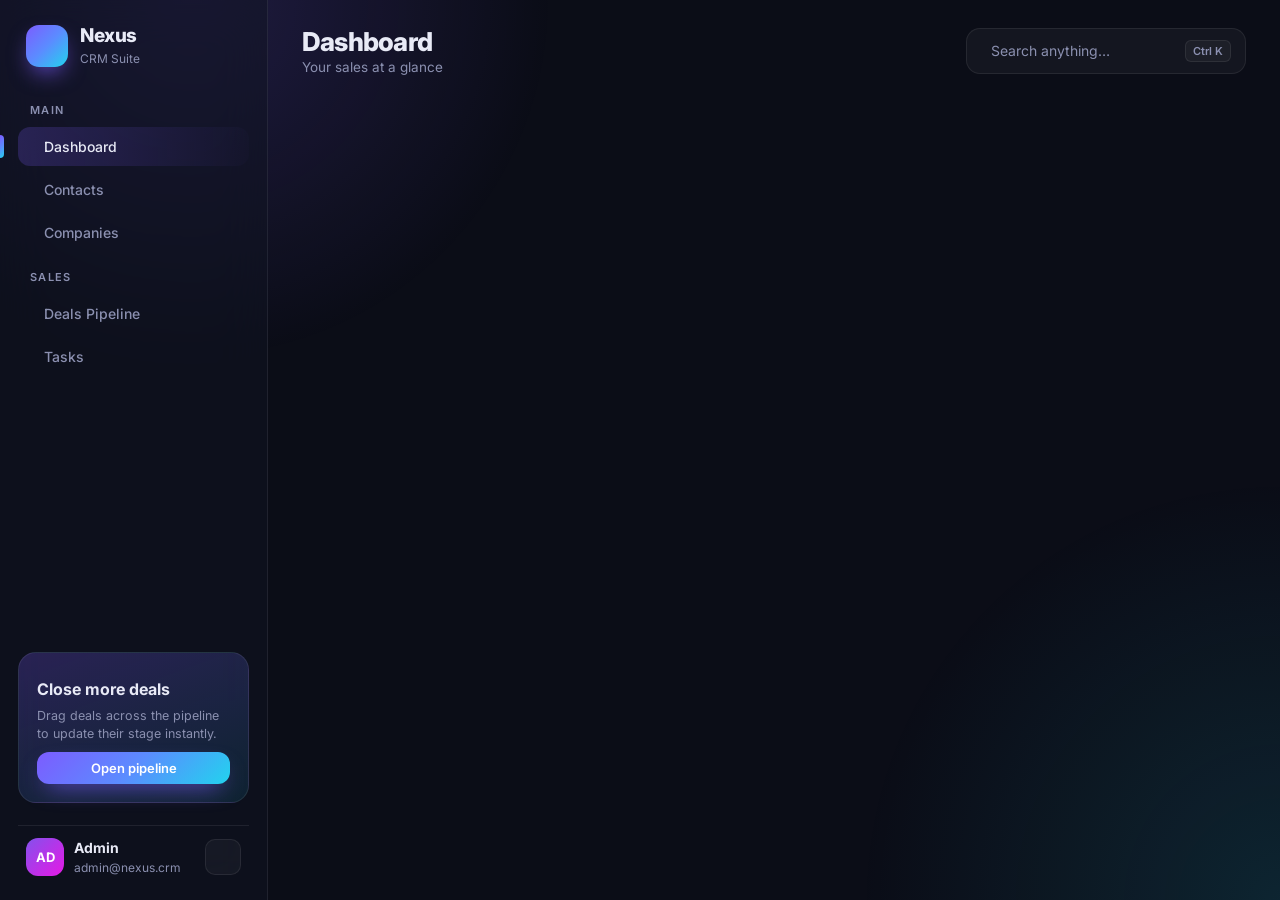
==== static/index.html @ bf9937ed "Add Nexus CRM: FastAPI backend with modern sidebar UI - SQLModel models for companies, contacts, dea" ====
<!DOCTYPE html>
<html lang="en" data-theme="dark">
<head>
  <meta charset="UTF-8" />
  <meta name="viewport" content="width=device-width, initial-scale=1.0" />
  <title>Nexus CRM</title>
  <link rel="icon" href="data:image/svg+xml,<svg xmlns=%22http://www.w3.org/2000/svg%22 viewBox=%220 0 100 100%22><text y=%22.9em%22 font-size=%2290%22>⬡</text></svg>" />
  <link rel="preconnect" href="https://fonts.googleapis.com" />
  <link href="https://fonts.googleapis.com/css2?family=Inter:wght@400;500;600;700;800&display=swap" rel="stylesheet" />
  <link rel="stylesheet" href="/static/style.css" />
  <script src="/static/vendor/chart.umd.js"></script>
  <script src="/static/vendor/lucide.min.js"></script>
</head>
<body>
  <div class="bg-glow"></div>

  <!-- ============ SIDEBAR ============ -->
  <aside class="sidebar" id="sidebar">
    <div class="brand">
      <div class="logo"><i data-lucide="hexagon"></i></div>
      <div><b>Nexus</b><span>CRM Suite</span></div>
    </div>

    <nav id="nav">
      <p class="nav-label">Main</p>
      <a data-view="dashboard"><i data-lucide="layout-dashboard"></i><span>Dashboard</span></a>
      <a data-view="contacts"><i data-lucide="users"></i><span>Contacts</span><em id="cnt-contacts"></em></a>
      <a data-view="companies"><i data-lucide="building-2"></i><span>Companies</span><em id="cnt-companies"></em></a>
      <p class="nav-label">Sales</p>
      <a data-view="deals"><i data-lucide="kanban"></i><span>Deals Pipeline</span><em id="cnt-deals"></em></a>
      <a data-view="tasks"><i data-lucide="check-circle-2"></i><span>Tasks</span><em id="cnt-tasks"></em></a>
    </nav>

    <div class="side-card">
      <i data-lucide="sparkles"></i>
      <b>Close more deals</b>
      <p>Drag deals across the pipeline to update their stage instantly.</p>
      <button class="btn btn-primary sm" onclick="go('deals')">Open pipeline</button>
    </div>

    <div class="user">
      <div class="avatar" style="--h:260">AD</div>
      <div><b>Admin</b><span>admin@nexus.crm</span></div>
      <button class="icon-btn" id="themeBtn" title="Toggle theme"><i data-lucide="moon"></i></button>
    </div>
  </aside>

  <!-- ============ MAIN ============ -->
  <main class="main">
    <header class="topbar">
      <button class="icon-btn menu-btn" onclick="document.body.classList.toggle('nav-open')"><i data-lucide="menu"></i></button>
      <div>
        <h1 id="title">Dashboard</h1>
        <p id="subtitle" class="muted"></p>
      </div>
      <div class="search" onclick="openSearch()">
        <i data-lucide="search"></i><span>Search anything…</span><kbd>Ctrl K</kbd>
      </div>
      <button class="btn btn-primary" id="addBtn"><i data-lucide="plus"></i><span>Add New</span></button>
    </header>

    <section id="view" class="view"></section>
  </main>

  <div class="scrim" onclick="document.body.classList.remove('nav-open')"></div>

  <!-- ============ MODAL ============ -->
  <div class="modal" id="modal">
    <form class="modal-box" id="form">
      <div class="modal-head">
        <h3 id="modalTitle"></h3>
        <button type="button" class="icon-btn" onclick="closeModal()"><i data-lucide="x"></i></button>
      </div>
      <div class="form-grid" id="formFields"></div>
      <div class="modal-foot">
        <button type="button" class="btn btn-ghost" onclick="closeModal()">Cancel</button>
        <button type="submit" class="btn btn-primary"><i data-lucide="check"></i>Save</button>
      </div>
    </form>
  </div>

  <!-- ============ SEARCH PALETTE ============ -->
  <div class="modal" id="palette">
    <div class="modal-box palette">
      <div class="palette-input"><i data-lucide="search"></i><input id="paletteInput" placeholder="Search contacts, companies, deals, tasks…" autocomplete="off" /></div>
      <div id="paletteResults"></div>
    </div>
  </div>

  <div id="toasts"></div>
  <script src="/static/app.js"></script>
</body>
</html>
---- static/style.css ----
/* ================= Nexus CRM — design tokens ================= */
:root {
  --bg: #0b0d17;
  --bg-2: #11142280;
  --card: rgba(255, 255, 255, 0.04);
  --card-solid: #151829;
  --border: rgba(255, 255, 255, 0.08);
  --text: #e8eaf6;
  --muted: #8b90b0;
  --primary: #7c5cff;
  --primary-2: #22d3ee;
  --grad: linear-gradient(135deg, #7c5cff 0%, #5b8cff 50%, #22d3ee 100%);
  --green: #22c55e;
  --amber: #f59e0b;
  --red: #f43f5e;
  --blue: #3b82f6;
  --shadow: 0 20px 50px -20px rgba(0, 0, 0, 0.6);
  --radius: 18px;
  --side: 268px;
}
[data-theme="light"] {
  --bg: #f4f6fc;
  --bg-2: #ffffffb3;
  --card: rgba(255, 255, 255, 0.85);
  --card-solid: #ffffff;
  --border: rgba(20, 24, 60, 0.08);
  --text: #171a33;
  --muted: #6b7091;
  --shadow: 0 20px 45px -25px rgba(40, 50, 120, 0.35);
}

* { box-sizing: border-box; margin: 0; padding: 0; }
body {
  font-family: "Inter", system-ui, sans-serif;
  background: var(--bg);
  color: var(--text);
  min-height: 100vh;
  transition: background 0.3s, color 0.3s;
  -webkit-font-smoothing: antialiased;
}
.bg-glow {
  position: fixed; inset: 0; z-index: -1; pointer-events: none;
  background:
    radial-gradient(600px circle at 15% 0%, rgba(124, 92, 255, 0.18), transparent 60%),
    radial-gradient(700px circle at 100% 100%, rgba(34, 211, 238, 0.12), transparent 60%);
}
svg.lucide { width: 18px; height: 18px; stroke-width: 2; flex-shrink: 0; }
.muted { color: var(--muted); }
a { color: inherit; text-decoration: none; cursor: pointer; }

/* ================= Sidebar ================= */
.sidebar {
  position: fixed; inset: 0 auto 0 0; width: var(--side);
  display: flex; flex-direction: column; gap: 22px;
  padding: 24px 18px;
  background: var(--bg-2);
  backdrop-filter: blur(24px);
  border-right: 1px solid var(--border);
  z-index: 40; transition: transform 0.3s ease;
}
.brand { display: flex; align-items: center; gap: 12px; padding: 0 8px; }
.brand b { display: block; font-size: 19px; font-weight: 800; letter-spacing: -0.02em; }
.brand span { font-size: 12px; color: var(--muted); }
.logo {
  width: 42px; height: 42px; border-radius: 13px; display: grid; place-items: center;
  background: var(--grad); color: #fff; box-shadow: 0 10px 25px -8px #7c5cff;
}
.logo svg { width: 22px; height: 22px; }

nav { display: flex; flex-direction: column; gap: 4px; }
.nav-label { font-size: 11px; text-transform: uppercase; letter-spacing: 0.12em; color: var(--muted); padding: 14px 12px 6px; font-weight: 600; }
nav a {
  display: flex; align-items: center; gap: 12px;
  padding: 11px 14px; border-radius: 12px;
  color: var(--muted); font-weight: 500; font-size: 14px;
  position: relative; transition: all 0.2s;
}
nav a:hover { background: var(--card); color: var(--text); }
nav a.active {
  color: var(--text);
  background: linear-gradient(90deg, rgba(124, 92, 255, 0.22), rgba(124, 92, 255, 0.02));
}
nav a.active::before {
  content: ""; position: absolute; left: -18px; top: 8px; bottom: 8px; width: 4px;
  border-radius: 0 4px 4px 0; background: var(--grad);
}
nav a.active svg { color: var(--primary); }
nav em {
  margin-left: auto; font-style: normal; font-size: 11px; font-weight: 600;
  padding: 2px 8px; border-radius: 20px; background: var(--card); border: 1px solid var(--border);
}
nav em:empty { display: none; }

.side-card {
  margin-top: auto; padding: 18px; border-radius: var(--radius);
  background: linear-gradient(160deg, rgba(124, 92, 255, 0.25), rgba(34, 211, 238, 0.1));
  border: 1px solid var(--border);
  display: flex; flex-direction: column; gap: 8px;
}
.side-card svg { color: var(--primary-2); }
.side-card p { font-size: 12.5px; color: var(--muted); line-height: 1.5; }

.user { display: flex; align-items: center; gap: 10px; padding: 12px 8px 0; border-top: 1px solid var(--border); }
.user b { display: block; font-size: 14px; }
.user span { font-size: 12px; color: var(--muted); }
.user .icon-btn { margin-left: auto; }

/* ================= Main / topbar ================= */
.main { margin-left: var(--side); padding: 26px 34px 40px; min-height: 100vh; }
.topbar { display: flex; align-items: center; gap: 18px; margin-bottom: 28px; }
.topbar h1 { font-size: 26px; font-weight: 800; letter-spacing: -0.03em; }
.topbar p { font-size: 13.5px; margin-top: 2px; }
.search {
  margin-left: auto; display: flex; align-items: center; gap: 10px;
  padding: 11px 14px; min-width: 280px; border-radius: 14px; cursor: pointer;
  background: var(--card); border: 1px solid var(--border); color: var(--muted); font-size: 14px;
  transition: border-color 0.2s;
}
.search:hover { border-color: var(--primary); }
kbd { margin-left: auto; font: 600 11px Inter, system-ui, sans-serif; padding: 3px 7px; border-radius: 6px; border: 1px solid var(--border); background: var(--card); }
.topbar .menu-btn { display: none; }

/* ================= Buttons & inputs ================= */
.btn {
  display: inline-flex; align-items: center; justify-content: center; gap: 8px;
  padding: 11px 18px; border-radius: 12px; border: 0; cursor: pointer;
  font: 600 14px Inter, system-ui, sans-serif; color: var(--text); transition: all 0.2s; white-space: nowrap;
}
.btn.sm { padding: 8px 14px; font-size: 13px; }
.btn-primary { background: var(--grad); color: #fff; box-shadow: 0 10px 25px -10px #7c5cff; }
.btn-primary:hover { transform: translateY(-1px); box-shadow: 0 14px 30px -10px #7c5cff; }
.btn-ghost { background: var(--card); border: 1px solid var(--border); }
.btn-ghost:hover { border-color: var(--primary); }
.icon-btn {
  width: 36px; height: 36px; border-radius: 10px; display: grid; place-items: center;
  background: var(--card); border: 1px solid var(--border); color: var(--muted); cursor: pointer; transition: all 0.2s;
}
.icon-btn:hover { color: var(--text); border-color: var(--primary); }
.icon-btn.danger:hover { color: var(--red); border-color: var(--red); }

input, select, textarea {
  width: 100%; padding: 11px 14px; border-radius: 12px;
  background: var(--card); border: 1px solid var(--border); color: var(--text);
  font: 14px Inter, system-ui, sans-serif; outline: none; transition: border-color 0.2s, box-shadow 0.2s;
}
input:focus, select:focus { border-color: var(--primary); box-shadow: 0 0 0 4px rgba(124, 92, 255, 0.15); }
select option { background: var(--card-solid); }
label { font-size: 12.5px; font-weight: 600; color: var(--muted); display: flex; flex-direction: column; gap: 7px; }

/* ================= Cards & layout ================= */
.view { animation: fade 0.35s ease; }
@keyframes fade { from { opacity: 0; transform: translateY(8px); } }
.card {
  background: var(--card); border: 1px solid var(--border); border-radius: var(--radius);
  padding: 22px; box-shadow: var(--shadow); backdrop-filter: blur(12px);
}
.card-head { display: flex; align-items: center; justify-content: space-between; margin-bottom: 18px; }
.card-head h3 { font-size: 16px; font-weight: 700; }
.grid { display: grid; gap: 20px; }
.grid > * { min-width: 0; }
.kpis { grid-template-columns: repeat(4, 1fr); margin-bottom: 20px; }
.two { grid-template-columns: 2fr 1fr; margin-bottom: 20px; }
.half { grid-template-columns: 1fr 1fr; }

.kpi { position: relative; overflow: hidden; transition: transform 0.25s; }
.kpi:hover { transform: translateY(-3px); }
.kpi .ico {
  width: 44px; height: 44px; border-radius: 13px; display: grid; place-items: center; color: #fff;
  background: var(--c); box-shadow: 0 10px 20px -8px var(--c);
}
.kpi small { display: block; color: var(--muted); font-size: 13px; margin: 16px 0 4px; font-weight: 500; }
.kpi strong { font-size: 27px; font-weight: 800; letter-spacing: -0.03em; }
.kpi::after {
  content: ""; position: absolute; width: 140px; height: 140px; right: -50px; top: -50px;
  border-radius: 50%; background: var(--c); opacity: 0.12; filter: blur(10px);
}
.chart-box { position: relative; height: 280px; }

/* ================= Toolbar ================= */
.toolbar { display: flex; gap: 12px; align-items: center; margin-bottom: 18px; flex-wrap: wrap; }
.toolbar .filter { position: relative; flex: 1; max-width: 360px; }
.toolbar .filter svg { position: absolute; left: 13px; top: 50%; transform: translateY(-50%); color: var(--muted); }
.toolbar .filter input { padding-left: 40px; }
.chips { display: flex; gap: 6px; padding: 4px; border-radius: 12px; background: var(--card); border: 1px solid var(--border); }
.chips button { border: 0; background: none; color: var(--muted); font: 600 13px Inter, system-ui, sans-serif; padding: 7px 14px; border-radius: 9px; cursor: pointer; }
.chips button.on { background: var(--grad); color: #fff; }

/* ================= Table ================= */
.table-wrap { padding: 0; overflow: auto; }
table { width: 100%; border-collapse: collapse; font-size: 14px; }
th { text-align: left; font-size: 11.5px; text-transform: uppercase; letter-spacing: 0.08em; color: var(--muted); font-weight: 600; padding: 16px 20px; border-bottom: 1px solid var(--border); }
td { padding: 14px 20px; border-bottom: 1px solid var(--border); }
tr:last-child td { border-bottom: 0; }
tbody tr { transition: background 0.15s; }
tbody tr:hover { background: rgba(124, 92, 255, 0.06); }
.row-actions { display: flex; gap: 6px; justify-content: flex-end; opacity: 0.5; transition: opacity 0.2s; }
tr:hover .row-actions { opacity: 1; }
.person { display: flex; align-items: center; gap: 12px; }
.person b { display: block; font-weight: 600; }
.person span { font-size: 12.5px; color: var(--muted); }
.avatar {
  width: 38px; height: 38px; border-radius: 12px; display: grid; place-items: center; flex-shrink: 0;
  font-weight: 700; font-size: 13px; color: #fff;
  background: linear-gradient(135deg, hsl(var(--h), 80%, 62%), hsl(calc(var(--h) + 40), 80%, 50%));
}

/* ================= Badges ================= */
.badge { display: inline-flex; align-items: center; gap: 6px; padding: 4px 11px; border-radius: 20px; font-size: 12px; font-weight: 600; background: color-mix(in srgb, var(--c) 16%, transparent); color: var(--c); }
.badge::before { content: ""; width: 6px; height: 6px; border-radius: 50%; background: currentColor; }

/* ================= Companies ================= */
.cards { grid-template-columns: repeat(auto-fill, minmax(270px, 1fr)); }
.company { display: flex; flex-direction: column; gap: 14px; transition: transform 0.25s, border-color 0.25s; }
.company:hover { transform: translateY(-4px); border-color: rgba(124, 92, 255, 0.5); }
.company .top { display: flex; gap: 12px; align-items: center; }
.company .avatar { width: 48px; height: 48px; font-size: 16px; border-radius: 14px; }
.company h4 { font-size: 16px; }
.meta { display: flex; flex-direction: column; gap: 8px; font-size: 13px; color: var(--muted); }
.meta div { display: flex; gap: 8px; align-items: center; }
.meta svg { width: 15px; height: 15px; }
.company .stats { display: flex; gap: 10px; padding-top: 14px; border-top: 1px solid var(--border); }
.company .stats div { flex: 1; }
.company .stats b { display: block; font-size: 17px; }
.company .stats span { font-size: 12px; color: var(--muted); }

/* ================= Kanban ================= */
.kanban { display: grid; grid-template-columns: repeat(6, minmax(210px, 1fr)); gap: 16px; overflow-x: auto; padding-bottom: 10px; }
.col { background: var(--card); border: 1px solid var(--border); border-radius: var(--radius); padding: 14px; min-height: 60vh; transition: all 0.2s; }
.col.over { border-color: var(--c); background: color-mix(in srgb, var(--c) 8%, transparent); }
.col-head { display: flex; align-items: center; gap: 8px; margin-bottom: 4px; font-weight: 700; font-size: 14px; }
.col-head i { width: 10px; height: 10px; border-radius: 50%; background: var(--c); box-shadow: 0 0 12px var(--c); }
.col-head em { margin-left: auto; font-style: normal; font-size: 12px; color: var(--muted); }
.col-total { font-size: 13px; color: var(--muted); margin-bottom: 14px; padding-bottom: 12px; border-bottom: 2px solid var(--c); }
.deal {
  background: var(--card-solid); border: 1px solid var(--border); border-radius: 14px; padding: 14px;
  margin-bottom: 10px; cursor: grab; transition: transform 0.2s, box-shadow 0.2s;
}
.deal:hover { transform: translateY(-2px); box-shadow: var(--shadow); }
.deal.dragging { opacity: 0.4; }
.deal b { display: block; font-size: 14px; margin-bottom: 6px; }
.deal .val { font-size: 17px; font-weight: 800; background: var(--grad); -webkit-background-clip: text; background-clip: text; color: transparent; }
.deal .foot { display: flex; align-items: center; justify-content: space-between; margin-top: 10px; font-size: 12px; color: var(--muted); }
.deal .foot .avatar { width: 26px; height: 26px; font-size: 10px; border-radius: 8px; }

/* ================= Tasks ================= */
.task { display: flex; align-items: center; gap: 14px; padding: 14px 20px; border-bottom: 1px solid var(--border); transition: background 0.15s; }
.task:last-child { border-bottom: 0; }
.task:hover { background: rgba(124, 92, 255, 0.05); }
.task .body { flex: 1; }
.task .body b { font-weight: 600; font-size: 14.5px; }
.task .body span { display: block; font-size: 12.5px; color: var(--muted); margin-top: 3px; }
.task.done .body b { text-decoration: line-through; color: var(--muted); }
.check {
  width: 22px; height: 22px; border-radius: 7px; border: 2px solid var(--muted); display: grid; place-items: center;
  cursor: pointer; transition: all 0.2s; color: transparent; flex-shrink: 0;
}
.check svg { width: 14px; height: 14px; stroke-width: 3; }
.task.done .check { background: var(--grad); border-color: transparent; color: #fff; }
.overdue { color: var(--red) !important; }

.list-item { display: flex; align-items: center; gap: 12px; padding: 11px 0; border-bottom: 1px solid var(--border); font-size: 14px; }
.list-item:last-child { border-bottom: 0; }
.list-item .grow { flex: 1; }
.list-item span { display: block; font-size: 12px; color: var(--muted); }
.empty { text-align: center; padding: 50px 20px; color: var(--muted); }
.empty svg { width: 40px; height: 40px; margin-bottom: 10px; opacity: 0.5; }

/* ================= Modal / palette ================= */
.modal {
  position: fixed; inset: 0; z-index: 60; display: none; place-items: center; padding: 20px;
  background: rgba(5, 6, 15, 0.6); backdrop-filter: blur(6px);
}
.modal.open { display: grid; animation: fade 0.2s; }
.modal-box { width: 100%; max-width: 560px; background: var(--card-solid); border: 1px solid var(--border); border-radius: 22px; padding: 26px; box-shadow: 0 30px 80px -20px rgba(0, 0, 0, 0.7); }
.modal-head { display: flex; justify-content: space-between; align-items: center; margin-bottom: 22px; }
.modal-head h3 { font-size: 19px; font-weight: 800; }
.form-grid { display: grid; grid-template-columns: 1fr 1fr; gap: 16px; }
.form-grid .full { grid-column: 1 / -1; }
.modal-foot { display: flex; justify-content: flex-end; gap: 10px; margin-top: 24px; }
.palette { max-width: 620px; padding: 10px; align-self: start; margin-top: 12vh; }
.palette-input { display: flex; align-items: center; gap: 10px; padding: 6px 12px; color: var(--muted); }
.palette-input input { border: 0; background: none; font-size: 16px; box-shadow: none !important; }
#paletteResults { max-height: 50vh; overflow: auto; }
.p-group { font-size: 11px; text-transform: uppercase; letter-spacing: 0.1em; color: var(--muted); padding: 12px 14px 6px; font-weight: 600; }
.p-item { display: flex; align-items: center; gap: 12px; padding: 10px 14px; border-radius: 12px; cursor: pointer; font-size: 14px; }
.p-item:hover { background: rgba(124, 92, 255, 0.12); }
.p-item svg { color: var(--primary); }

/* ================= Toasts ================= */
#toasts { position: fixed; bottom: 24px; right: 24px; display: flex; flex-direction: column; gap: 10px; z-index: 80; }
.toast {
  display: flex; align-items: center; gap: 10px; padding: 13px 18px; border-radius: 14px;
  background: var(--card-solid); border: 1px solid var(--border); box-shadow: var(--shadow);
  font-size: 14px; font-weight: 500; animation: slide 0.3s ease;
}
.toast svg { color: var(--green); }
.toast.err svg { color: var(--red); }
@keyframes slide { from { opacity: 0; transform: translateX(40px); } }

/* ================= Responsive ================= */
.scrim { display: none; }
@media (max-width: 1200px) { .kpis { grid-template-columns: repeat(2, 1fr); } .two, .half { grid-template-columns: 1fr; } }
@media (max-width: 860px) {
  .sidebar { transform: translateX(-100%); }
  .nav-open .sidebar { transform: none; }
  .nav-open .scrim { display: block; position: fixed; inset: 0; background: rgba(0, 0, 0, 0.5); z-index: 30; }
  .main { margin-left: 0; padding: 18px 16px 30px; }
  .topbar .menu-btn { display: grid; }
  .search { display: none; }
  .topbar .btn span { display: none; }
  .topbar h1 { font-size: 21px; }
  .kpis { grid-template-columns: 1fr 1fr; gap: 12px; }
  .kpi strong { font-size: 21px; }
  .form-grid { grid-template-columns: 1fr; }
  #subtitle { display: none; }
}
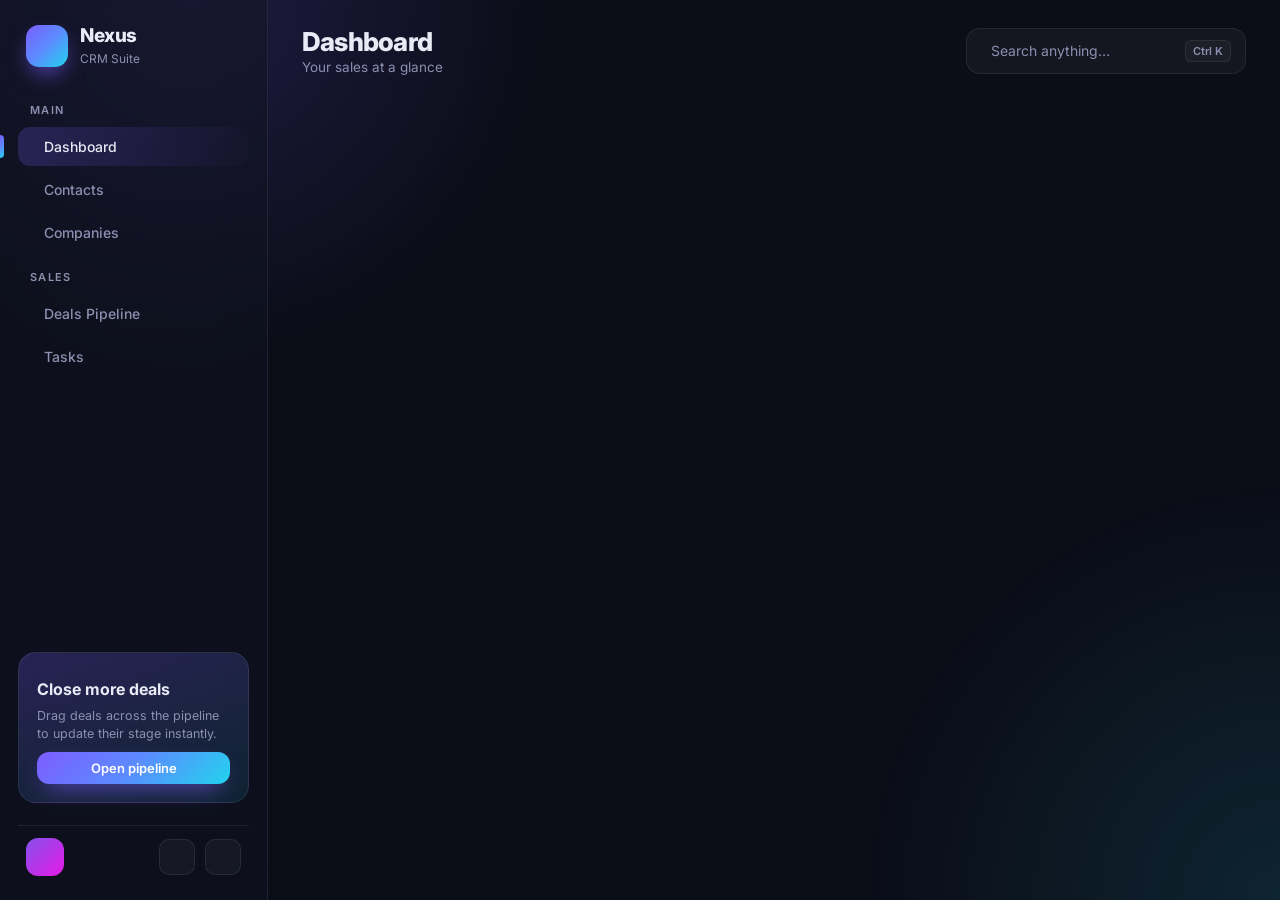
==== commit 1b50f4bf: "Add login and sign up with protected CRM pages - User model with salted PBKDF2 password hashes (stan" ====
--- a/static/index.html
+++ b/static/index.html
@@ -39,9 +39,10 @@
     </div>
 
     <div class="user">
-      <div class="avatar" style="--h:260">AD</div>
-      <div><b>Admin</b><span>admin@nexus.crm</span></div>
+      <div class="avatar" id="meAvatar" style="--h:260"></div>
+      <div class="me"><b id="meName"></b><span id="meEmail"></span></div>
       <button class="icon-btn" id="themeBtn" title="Toggle theme"><i data-lucide="moon"></i></button>
+      <button class="icon-btn danger" id="logoutBtn" title="Log out"><i data-lucide="log-out"></i></button>
     </div>
   </aside>
 
--- a/static/style.css
+++ b/static/style.css
@@ -30,6 +30,7 @@
 }
 
 * { box-sizing: border-box; margin: 0; padding: 0; }
+[hidden] { display: none !important; }
 body {
   font-family: "Inter", system-ui, sans-serif;
   background: var(--bg);
@@ -103,7 +104,10 @@
 .user { display: flex; align-items: center; gap: 10px; padding: 12px 8px 0; border-top: 1px solid var(--border); }
 .user b { display: block; font-size: 14px; }
 .user span { font-size: 12px; color: var(--muted); }
-.user .icon-btn { margin-left: auto; }
+.user .me { min-width: 0; }
+.user .me b, .user .me span { white-space: nowrap; overflow: hidden; text-overflow: ellipsis; }
+.user #themeBtn { margin-left: auto; }
+.user .icon-btn { flex-shrink: 0; }
 
 /* ================= Main / topbar ================= */
 .main { margin-left: var(--side); padding: 26px 34px 40px; min-height: 100vh; }
@@ -314,3 +318,59 @@
   .form-grid { grid-template-columns: 1fr; }
   #subtitle { display: none; }
 }
+
+/* ================= Login / Sign up ================= */
+.auth { display: grid; grid-template-columns: 1.1fr 1fr; min-height: 100vh; }
+.auth-hero {
+  position: relative; overflow: hidden; display: flex; flex-direction: column; justify-content: space-between;
+  padding: 44px 56px; color: #fff;
+  background: linear-gradient(150deg, #2a1a6e 0%, #4b2fd6 45%, #0e7490 100%);
+}
+.auth-hero::before, .auth-hero::after {
+  content: ""; position: absolute; border-radius: 50%; filter: blur(60px); opacity: 0.55; pointer-events: none;
+}
+.auth-hero::before { width: 380px; height: 380px; background: #a78bfa; top: -120px; right: -100px; }
+.auth-hero::after { width: 320px; height: 320px; background: #22d3ee; bottom: -120px; left: -80px; }
+.auth-hero > * { position: relative; z-index: 1; }
+.auth-hero .brand span { color: rgba(255, 255, 255, 0.7); }
+.auth-hero .logo { background: rgba(255, 255, 255, 0.18); box-shadow: none; backdrop-filter: blur(10px); }
+.hero-copy h2 { font-size: 42px; line-height: 1.15; font-weight: 800; letter-spacing: -0.035em; }
+.grad-text { background: linear-gradient(90deg, #fff, #a5f3fc); -webkit-background-clip: text; background-clip: text; color: transparent; }
+.hero-copy p { margin: 16px 0 26px; font-size: 16px; color: rgba(255, 255, 255, 0.78); max-width: 440px; line-height: 1.6; }
+.hero-copy ul { list-style: none; display: flex; flex-direction: column; gap: 14px; }
+.hero-copy li { display: flex; align-items: center; gap: 12px; font-weight: 500; }
+.hero-copy li svg { width: 34px; height: 34px; padding: 8px; border-radius: 10px; background: rgba(255, 255, 255, 0.15); }
+.hero-card { display: flex; gap: 14px; }
+.kpi-mini {
+  flex: 1; max-width: 210px; padding: 16px 18px; border-radius: 16px;
+  background: rgba(255, 255, 255, 0.12); border: 1px solid rgba(255, 255, 255, 0.2); backdrop-filter: blur(14px);
+}
+.kpi-mini small { display: block; font-size: 12.5px; color: rgba(255, 255, 255, 0.75); }
+.kpi-mini b { display: block; font-size: 24px; font-weight: 800; margin: 4px 0; }
+.kpi-mini span { display: inline-flex; align-items: center; gap: 4px; font-size: 12px; font-weight: 600; color: #86efac; }
+.kpi-mini span svg { width: 14px; height: 14px; }
+
+.auth-form { display: grid; place-items: center; padding: 40px 24px; }
+.auth-box { width: 100%; max-width: 400px; display: flex; flex-direction: column; gap: 16px; animation: fade 0.4s ease; }
+.auth-box h1 { font-size: 30px; font-weight: 800; letter-spacing: -0.03em; }
+.auth-box > p.muted { margin-top: -8px; font-size: 14.5px; }
+.auth-tabs { margin: 6px 0 4px; }
+.auth-tabs button { flex: 1; }
+.field { position: relative; }
+.field > svg { position: absolute; left: 14px; top: 50%; transform: translateY(-50%); color: var(--muted); pointer-events: none; }
+.field input { padding: 13px 44px 13px 42px; }
+.eye { position: absolute; right: 8px; top: 50%; transform: translateY(-50%); border: 0; background: none; color: var(--muted); cursor: pointer; padding: 6px; display: grid; }
+.eye:hover { color: var(--text); }
+.auth-error { color: var(--red); font-size: 13.5px; font-weight: 500; min-height: 18px; margin: -4px 0; }
+.auth-submit { padding: 14px; font-size: 15px; }
+.auth-submit:disabled { opacity: 0.6; cursor: wait; }
+.switch { text-align: center; font-size: 14px; }
+.switch a { color: var(--primary); font-weight: 600; margin-left: 4px; }
+.switch a:hover { text-decoration: underline; }
+
+@media (max-width: 900px) {
+  .auth { grid-template-columns: 1fr; }
+  .auth-hero { padding: 28px 22px; gap: 18px; }
+  .hero-copy h2 { font-size: 28px; }
+  .hero-copy p, .hero-copy ul, .hero-card { display: none; }
+}
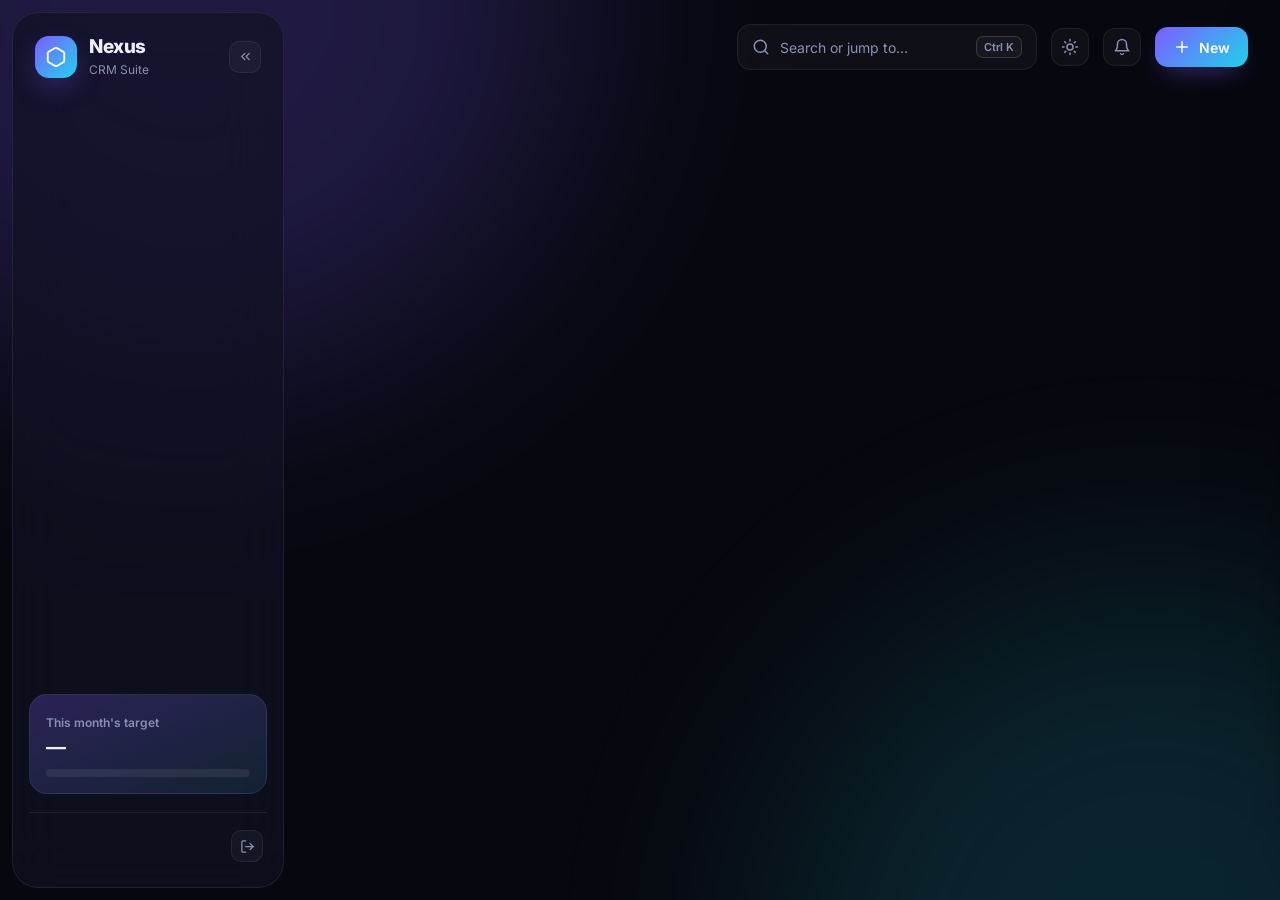
==== commit d8cf109d: "Rebuild Nexus CRM with a class-free backend and a richer UI Backend - Replace SQLModel classes with " ====
--- a/static/index.html
+++ b/static/index.html
@@ -8,87 +8,94 @@
   <link rel="preconnect" href="https://fonts.googleapis.com" />
   <link href="https://fonts.googleapis.com/css2?family=Inter:wght@400;500;600;700;800&display=swap" rel="stylesheet" />
   <link rel="stylesheet" href="/static/style.css" />
-  <script src="/static/vendor/chart.umd.js"></script>
-  <script src="/static/vendor/lucide.min.js"></script>
 </head>
 <body>
   <div class="bg-glow"></div>
+  <canvas id="confetti"></canvas>
 
-  <!-- ============ SIDEBAR ============ -->
-  <aside class="sidebar" id="sidebar">
+  <!-- ================= SIDEBAR ================= -->
+  <aside class="sidebar">
     <div class="brand">
       <div class="logo"><i data-lucide="hexagon"></i></div>
       <div><b>Nexus</b><span>CRM Suite</span></div>
+      <button class="icon-btn sm collapse-btn" id="collapseBtn" title="Collapse sidebar"><i data-lucide="chevrons-left"></i></button>
     </div>
 
-    <nav id="nav">
-      <p class="nav-label">Main</p>
-      <a data-view="dashboard"><i data-lucide="layout-dashboard"></i><span>Dashboard</span></a>
-      <a data-view="contacts"><i data-lucide="users"></i><span>Contacts</span><em id="cnt-contacts"></em></a>
-      <a data-view="companies"><i data-lucide="building-2"></i><span>Companies</span><em id="cnt-companies"></em></a>
-      <p class="nav-label">Sales</p>
-      <a data-view="deals"><i data-lucide="kanban"></i><span>Deals Pipeline</span><em id="cnt-deals"></em></a>
-      <a data-view="tasks"><i data-lucide="check-circle-2"></i><span>Tasks</span><em id="cnt-tasks"></em></a>
-    </nav>
+    <nav id="nav"></nav>
 
-    <div class="side-card">
-      <i data-lucide="sparkles"></i>
-      <b>Close more deals</b>
-      <p>Drag deals across the pipeline to update their stage instantly.</p>
-      <button class="btn btn-primary sm" onclick="go('deals')">Open pipeline</button>
+    <div class="target-card">
+      <small>This month's target</small>
+      <b id="sideTarget">—</b>
+      <div class="progress"><i id="sideTargetBar" style="width:0"></i></div>
     </div>
 
     <div class="user">
-      <div class="avatar" id="meAvatar" style="--h:260"></div>
+      <div class="avatar" id="meAvatar"></div>
       <div class="me"><b id="meName"></b><span id="meEmail"></span></div>
-      <button class="icon-btn" id="themeBtn" title="Toggle theme"><i data-lucide="moon"></i></button>
-      <button class="icon-btn danger" id="logoutBtn" title="Log out"><i data-lucide="log-out"></i></button>
+      <button class="icon-btn sm danger" id="logoutBtn" title="Log out"><i data-lucide="log-out"></i></button>
     </div>
   </aside>
+  <div class="scrim" onclick="document.body.classList.remove('nav-open')"></div>
 
-  <!-- ============ MAIN ============ -->
+  <!-- ================= MAIN ================= -->
   <main class="main">
     <header class="topbar">
       <button class="icon-btn menu-btn" onclick="document.body.classList.toggle('nav-open')"><i data-lucide="menu"></i></button>
       <div>
-        <h1 id="title">Dashboard</h1>
-        <p id="subtitle" class="muted"></p>
+        <h1 id="title"></h1>
+        <p id="subtitle"></p>
       </div>
-      <div class="search" onclick="openSearch()">
-        <i data-lucide="search"></i><span>Search anything…</span><kbd>Ctrl K</kbd>
+
+      <div class="search" onclick="openPalette()">
+        <i data-lucide="search"></i><span>Search or jump to…</span><kbd>Ctrl K</kbd>
       </div>
-      <button class="btn btn-primary" id="addBtn"><i data-lucide="plus"></i><span>Add New</span></button>
+
+      <button class="icon-btn" id="themeBtn" title="Toggle theme"><i data-lucide="sun"></i></button>
+
+      <div class="relative">
+        <button class="icon-btn bell" id="bellBtn" title="Notifications"><i data-lucide="bell"></i><span class="dot" id="bellDot"></span></button>
+        <div class="pop" id="bellPop" hidden></div>
+      </div>
+
+      <div class="relative">
+        <button class="btn btn-primary new-btn" id="newBtn"><i data-lucide="plus"></i><span>New</span></button>
+        <div class="pop small" id="newPop" hidden></div>
+      </div>
     </header>
 
     <section id="view" class="view"></section>
   </main>
 
-  <div class="scrim" onclick="document.body.classList.remove('nav-open')"></div>
+  <!-- ================= OVERLAYS ================= -->
+  <div class="drawer-bg" onclick="closeDrawer()"></div>
+  <aside class="drawer" id="drawer"></aside>
 
-  <!-- ============ MODAL ============ -->
-  <div class="modal" id="modal">
-    <form class="modal-box" id="form">
-      <div class="modal-head">
-        <h3 id="modalTitle"></h3>
-        <button type="button" class="icon-btn" onclick="closeModal()"><i data-lucide="x"></i></button>
-      </div>
-      <div class="form-grid" id="formFields"></div>
-      <div class="modal-foot">
-        <button type="button" class="btn btn-ghost" onclick="closeModal()">Cancel</button>
-        <button type="submit" class="btn btn-primary"><i data-lucide="check"></i>Save</button>
-      </div>
-    </form>
-  </div>
+  <div class="modal" id="modal"><div class="modal-box" id="modalBox"></div></div>
 
-  <!-- ============ SEARCH PALETTE ============ -->
   <div class="modal" id="palette">
     <div class="modal-box palette">
-      <div class="palette-input"><i data-lucide="search"></i><input id="paletteInput" placeholder="Search contacts, companies, deals, tasks…" autocomplete="off" /></div>
-      <div id="paletteResults"></div>
+      <div class="palette-input"><i data-lucide="search"></i><input id="paletteInput" placeholder="Type a command or search…" autocomplete="off" /></div>
+      <div id="paletteList"></div>
+      <div class="palette-foot"><span>↑↓ to move</span><span>↵ to open</span><span>esc to close</span></div>
     </div>
   </div>
 
   <div id="toasts"></div>
-  <script src="/static/app.js"></script>
+
+  <!-- libraries (stored locally, work offline) -->
+  <script src="/static/vendor/chart.umd.js"></script>
+  <script src="/static/vendor/lucide.min.js"></script>
+
+  <!-- our code: plain functions, one file per page -->
+  <script src="/static/js/helpers.js"></script>
+  <script src="/static/js/forms.js"></script>
+  <script src="/static/js/dashboard.js"></script>
+  <script src="/static/js/contacts.js"></script>
+  <script src="/static/js/companies.js"></script>
+  <script src="/static/js/deals.js"></script>
+  <script src="/static/js/tasks.js"></script>
+  <script src="/static/js/activity.js"></script>
+  <script src="/static/js/settings.js"></script>
+  <script src="/static/js/app.js"></script>
 </body>
 </html>
--- a/static/style.css
+++ b/static/style.css
@@ -1,334 +1,510 @@
-/* ================= Nexus CRM — design tokens ================= */
+/* =====================================================================
+   Nexus CRM — design system
+   Colours live in variables, so the theme (dark/light) and the accent
+   colour can change with one line.
+   ===================================================================== */
 :root {
-  --bg: #0b0d17;
-  --bg-2: #11142280;
-  --card: rgba(255, 255, 255, 0.04);
-  --card-solid: #151829;
-  --border: rgba(255, 255, 255, 0.08);
-  --text: #e8eaf6;
-  --muted: #8b90b0;
-  --primary: #7c5cff;
-  --primary-2: #22d3ee;
-  --grad: linear-gradient(135deg, #7c5cff 0%, #5b8cff 50%, #22d3ee 100%);
-  --green: #22c55e;
-  --amber: #f59e0b;
-  --red: #f43f5e;
-  --blue: #3b82f6;
-  --shadow: 0 20px 50px -20px rgba(0, 0, 0, 0.6);
-  --radius: 18px;
-  --side: 268px;
+  --p1: #7c5cff;            /* accent colour 1 (changed from Settings) */
+  --p2: #22d3ee;            /* accent colour 2 */
+  --primary: var(--p1);
+  --grad: linear-gradient(135deg, var(--p1), var(--p2));
+  --glow: color-mix(in srgb, var(--p1) 55%, transparent);
+
+  --bg: #07080f;
+  --panel: rgba(17, 19, 34, 0.72);
+  --card: rgba(255, 255, 255, 0.035);
+  --card-hover: rgba(255, 255, 255, 0.06);
+  --solid: #12142a;
+  --border: rgba(255, 255, 255, 0.07);
+  --border-strong: rgba(255, 255, 255, 0.14);
+  --text: #eceefc;
+  --muted: #8a8fb3;
+  --green: #22c55e; --amber: #f59e0b; --red: #f43f5e; --blue: #3b82f6; --violet: #a855f7; --cyan: #06b6d4;
+  --shadow: 0 24px 60px -24px rgba(0, 0, 0, 0.7);
+  --radius: 20px;
+  --side: 272px;
+  --font: "Inter", system-ui, -apple-system, "Segoe UI", sans-serif;
 }
 [data-theme="light"] {
-  --bg: #f4f6fc;
-  --bg-2: #ffffffb3;
-  --card: rgba(255, 255, 255, 0.85);
-  --card-solid: #ffffff;
-  --border: rgba(20, 24, 60, 0.08);
-  --text: #171a33;
-  --muted: #6b7091;
-  --shadow: 0 20px 45px -25px rgba(40, 50, 120, 0.35);
+  --bg: #f3f5fb;
+  --panel: rgba(255, 255, 255, 0.78);
+  --card: rgba(255, 255, 255, 0.9);
+  --card-hover: #ffffff;
+  --solid: #ffffff;
+  --border: rgba(24, 28, 70, 0.08);
+  --border-strong: rgba(24, 28, 70, 0.16);
+  --text: #15182f;
+  --muted: #6a6f92;
+  --shadow: 0 22px 50px -28px rgba(40, 50, 120, 0.35);
 }
 
 * { box-sizing: border-box; margin: 0; padding: 0; }
 [hidden] { display: none !important; }
+html { scrollbar-color: var(--border-strong) transparent; }
 body {
-  font-family: "Inter", system-ui, sans-serif;
-  background: var(--bg);
-  color: var(--text);
-  min-height: 100vh;
-  transition: background 0.3s, color 0.3s;
-  -webkit-font-smoothing: antialiased;
-}
-.bg-glow {
-  position: fixed; inset: 0; z-index: -1; pointer-events: none;
-  background:
-    radial-gradient(600px circle at 15% 0%, rgba(124, 92, 255, 0.18), transparent 60%),
-    radial-gradient(700px circle at 100% 100%, rgba(34, 211, 238, 0.12), transparent 60%);
-}
+  font-family: var(--font); background: var(--bg); color: var(--text);
+  min-height: 100vh; -webkit-font-smoothing: antialiased; transition: background 0.3s, color 0.3s;
+}
+a { color: inherit; text-decoration: none; cursor: pointer; }
+button, input, select, textarea { font-family: var(--font); }
 svg.lucide { width: 18px; height: 18px; stroke-width: 2; flex-shrink: 0; }
 .muted { color: var(--muted); }
-a { color: inherit; text-decoration: none; cursor: pointer; }
-
-/* ================= Sidebar ================= */
+::-webkit-scrollbar { width: 10px; height: 10px; }
+::-webkit-scrollbar-thumb { background: var(--border-strong); border-radius: 10px; border: 3px solid transparent; background-clip: padding-box; }
+
+/* ---------- moving aurora background ---------- */
+.bg-glow { position: fixed; inset: 0; z-index: -1; overflow: hidden; pointer-events: none; }
+.bg-glow::before, .bg-glow::after {
+  content: ""; position: absolute; width: 60vmax; height: 60vmax; border-radius: 50%;
+  filter: blur(120px); opacity: 0.22; animation: float 22s ease-in-out infinite alternate;
+}
+.bg-glow::before { background: var(--p1); top: -30vmax; left: -15vmax; }
+.bg-glow::after { background: var(--p2); bottom: -35vmax; right: -20vmax; animation-delay: -11s; opacity: 0.14; }
+[data-theme="light"] .bg-glow::before { opacity: 0.16; }
+@keyframes float { to { transform: translate(8vmax, 6vmax) scale(1.15); } }
+
+/* ---------- sidebar ---------- */
 .sidebar {
-  position: fixed; inset: 0 auto 0 0; width: var(--side);
-  display: flex; flex-direction: column; gap: 22px;
-  padding: 24px 18px;
-  background: var(--bg-2);
-  backdrop-filter: blur(24px);
-  border-right: 1px solid var(--border);
-  z-index: 40; transition: transform 0.3s ease;
-}
-.brand { display: flex; align-items: center; gap: 12px; padding: 0 8px; }
+  position: fixed; inset: 12px auto 12px 12px; width: var(--side);
+  display: flex; flex-direction: column; gap: 18px; padding: 22px 16px;
+  background: var(--panel); backdrop-filter: blur(28px) saturate(1.4);
+  border: 1px solid var(--border); border-radius: 26px; z-index: 40;
+  transition: width 0.3s ease, transform 0.3s ease;
+}
+.brand { display: flex; align-items: center; gap: 12px; padding: 0 6px; }
 .brand b { display: block; font-size: 19px; font-weight: 800; letter-spacing: -0.02em; }
 .brand span { font-size: 12px; color: var(--muted); }
 .logo {
-  width: 42px; height: 42px; border-radius: 13px; display: grid; place-items: center;
-  background: var(--grad); color: #fff; box-shadow: 0 10px 25px -8px #7c5cff;
+  width: 42px; height: 42px; border-radius: 14px; display: grid; place-items: center; flex-shrink: 0;
+  background: var(--grad); color: #fff; box-shadow: 0 10px 28px -8px var(--glow);
 }
 .logo svg { width: 22px; height: 22px; }
-
-nav { display: flex; flex-direction: column; gap: 4px; }
-.nav-label { font-size: 11px; text-transform: uppercase; letter-spacing: 0.12em; color: var(--muted); padding: 14px 12px 6px; font-weight: 600; }
+.collapse-btn { margin-left: auto; }
+
+nav { display: flex; flex-direction: column; gap: 3px; overflow-y: auto; }
+.nav-label { font-size: 10.5px; text-transform: uppercase; letter-spacing: 0.14em; color: var(--muted); padding: 14px 12px 6px; font-weight: 700; }
 nav a {
-  display: flex; align-items: center; gap: 12px;
-  padding: 11px 14px; border-radius: 12px;
-  color: var(--muted); font-weight: 500; font-size: 14px;
-  position: relative; transition: all 0.2s;
-}
-nav a:hover { background: var(--card); color: var(--text); }
-nav a.active {
-  color: var(--text);
-  background: linear-gradient(90deg, rgba(124, 92, 255, 0.22), rgba(124, 92, 255, 0.02));
-}
+  display: flex; align-items: center; gap: 12px; padding: 10px 12px; border-radius: 13px;
+  color: var(--muted); font-weight: 500; font-size: 14px; position: relative; transition: all 0.2s; white-space: nowrap;
+}
+nav a:hover { background: var(--card-hover); color: var(--text); }
+nav a.active { color: var(--text); background: color-mix(in srgb, var(--p1) 16%, transparent); }
+nav a.active svg { color: var(--p1); filter: drop-shadow(0 0 6px var(--glow)); }
 nav a.active::before {
-  content: ""; position: absolute; left: -18px; top: 8px; bottom: 8px; width: 4px;
-  border-radius: 0 4px 4px 0; background: var(--grad);
-}
-nav a.active svg { color: var(--primary); }
+  content: ""; position: absolute; left: -16px; top: 9px; bottom: 9px; width: 4px;
+  border-radius: 0 4px 4px 0; background: var(--grad); box-shadow: 0 0 12px var(--glow);
+}
 nav em {
-  margin-left: auto; font-style: normal; font-size: 11px; font-weight: 600;
-  padding: 2px 8px; border-radius: 20px; background: var(--card); border: 1px solid var(--border);
+  margin-left: auto; font-style: normal; font-size: 11px; font-weight: 700; padding: 2px 8px; border-radius: 20px;
+  background: var(--card); border: 1px solid var(--border);
 }
 nav em:empty { display: none; }
-
-.side-card {
-  margin-top: auto; padding: 18px; border-radius: var(--radius);
-  background: linear-gradient(160deg, rgba(124, 92, 255, 0.25), rgba(34, 211, 238, 0.1));
-  border: 1px solid var(--border);
-  display: flex; flex-direction: column; gap: 8px;
-}
-.side-card svg { color: var(--primary-2); }
-.side-card p { font-size: 12.5px; color: var(--muted); line-height: 1.5; }
-
-.user { display: flex; align-items: center; gap: 10px; padding: 12px 8px 0; border-top: 1px solid var(--border); }
-.user b { display: block; font-size: 14px; }
+nav em.hot { background: var(--red); color: #fff; border-color: transparent; }
+
+.target-card {
+  margin-top: auto; padding: 16px; border-radius: 18px; border: 1px solid var(--border);
+  background: linear-gradient(160deg, color-mix(in srgb, var(--p1) 26%, transparent), color-mix(in srgb, var(--p2) 10%, transparent));
+}
+.target-card small { color: var(--muted); font-size: 12px; font-weight: 600; }
+.target-card b { display: block; font-size: 20px; margin: 4px 0 10px; letter-spacing: -0.02em; }
+.target-card b span { font-size: 13px; color: var(--muted); font-weight: 500; }
+
+.progress { height: 8px; border-radius: 10px; background: var(--border); overflow: hidden; }
+.progress i { display: block; height: 100%; border-radius: 10px; background: var(--grad); box-shadow: 0 0 12px var(--glow); transition: width 1s cubic-bezier(.2, .8, .2, 1); }
+
+.user { display: flex; align-items: center; gap: 10px; padding: 14px 4px 0; border-top: 1px solid var(--border); }
+.user .me { min-width: 0; flex: 1; }
+.user b, .user span { display: block; white-space: nowrap; overflow: hidden; text-overflow: ellipsis; }
+.user b { font-size: 14px; }
 .user span { font-size: 12px; color: var(--muted); }
-.user .me { min-width: 0; }
-.user .me b, .user .me span { white-space: nowrap; overflow: hidden; text-overflow: ellipsis; }
-.user #themeBtn { margin-left: auto; }
-.user .icon-btn { flex-shrink: 0; }
-
-/* ================= Main / topbar ================= */
-.main { margin-left: var(--side); padding: 26px 34px 40px; min-height: 100vh; }
-.topbar { display: flex; align-items: center; gap: 18px; margin-bottom: 28px; }
-.topbar h1 { font-size: 26px; font-weight: 800; letter-spacing: -0.03em; }
-.topbar p { font-size: 13.5px; margin-top: 2px; }
+
+/* collapsed (mini) sidebar */
+.mini { --side: 84px; }
+.mini .brand div:not(.logo), .mini nav span, .mini nav em, .mini .nav-label, .mini .target-card, .mini .user .me, .mini .user .icon-btn { display: none; }
+.mini nav a { justify-content: center; }
+.mini .brand { flex-direction: column; }
+.mini .collapse-btn { margin: 0; transform: rotate(180deg); }
+.mini .user { justify-content: center; }
+
+/* ---------- main area ---------- */
+.main { margin-left: calc(var(--side) + 12px); padding: 24px 32px 48px; min-height: 100vh; transition: margin 0.3s ease; }
+.topbar { display: flex; align-items: center; gap: 14px; margin-bottom: 26px; }
+.topbar h1 { font-size: 27px; font-weight: 800; letter-spacing: -0.035em; }
+.topbar p { font-size: 13.5px; margin-top: 2px; color: var(--muted); }
 .search {
-  margin-left: auto; display: flex; align-items: center; gap: 10px;
-  padding: 11px 14px; min-width: 280px; border-radius: 14px; cursor: pointer;
-  background: var(--card); border: 1px solid var(--border); color: var(--muted); font-size: 14px;
-  transition: border-color 0.2s;
-}
-.search:hover { border-color: var(--primary); }
-kbd { margin-left: auto; font: 600 11px Inter, system-ui, sans-serif; padding: 3px 7px; border-radius: 6px; border: 1px solid var(--border); background: var(--card); }
+  margin-left: auto; display: flex; align-items: center; gap: 10px; padding: 11px 14px; min-width: 300px;
+  border-radius: 14px; cursor: pointer; background: var(--card); border: 1px solid var(--border);
+  color: var(--muted); font-size: 14px; transition: all 0.2s;
+}
+.search:hover { border-color: var(--p1); box-shadow: 0 0 0 4px color-mix(in srgb, var(--p1) 12%, transparent); }
+kbd { margin-left: auto; font: 600 11px var(--font); padding: 3px 7px; border-radius: 7px; border: 1px solid var(--border-strong); background: var(--card); }
 .topbar .menu-btn { display: none; }
-
-/* ================= Buttons & inputs ================= */
+.bell { position: relative; }
+.bell .dot {
+  position: absolute; top: -5px; right: -5px; min-width: 18px; height: 18px; padding: 0 5px; border-radius: 10px;
+  background: var(--red); color: #fff; font-size: 10.5px; font-weight: 700; display: grid; place-items: center;
+  box-shadow: 0 0 0 3px var(--bg); animation: pop 0.4s;
+}
+.bell .dot:empty { display: none; }
+@keyframes pop { from { transform: scale(0); } }
+
+/* ---------- buttons & inputs ---------- */
 .btn {
-  display: inline-flex; align-items: center; justify-content: center; gap: 8px;
-  padding: 11px 18px; border-radius: 12px; border: 0; cursor: pointer;
-  font: 600 14px Inter, system-ui, sans-serif; color: var(--text); transition: all 0.2s; white-space: nowrap;
-}
-.btn.sm { padding: 8px 14px; font-size: 13px; }
-.btn-primary { background: var(--grad); color: #fff; box-shadow: 0 10px 25px -10px #7c5cff; }
-.btn-primary:hover { transform: translateY(-1px); box-shadow: 0 14px 30px -10px #7c5cff; }
+  display: inline-flex; align-items: center; justify-content: center; gap: 8px; padding: 11px 18px;
+  border-radius: 13px; border: 0; cursor: pointer; font-weight: 600; font-size: 14px; color: var(--text);
+  transition: transform 0.15s, box-shadow 0.2s, background 0.2s, border-color 0.2s; white-space: nowrap;
+}
+.btn:active { transform: scale(0.97); }
+.btn.sm { padding: 8px 13px; font-size: 13px; border-radius: 11px; }
+.btn-primary { background: var(--grad); color: #fff; box-shadow: 0 10px 26px -10px var(--glow); }
+.btn-primary:hover { box-shadow: 0 14px 34px -10px var(--glow); transform: translateY(-1px); }
 .btn-ghost { background: var(--card); border: 1px solid var(--border); }
-.btn-ghost:hover { border-color: var(--primary); }
+.btn-ghost:hover { border-color: var(--p1); }
+.btn-danger { background: var(--red); color: #fff; }
 .icon-btn {
-  width: 36px; height: 36px; border-radius: 10px; display: grid; place-items: center;
+  width: 38px; height: 38px; border-radius: 12px; display: grid; place-items: center; flex-shrink: 0;
   background: var(--card); border: 1px solid var(--border); color: var(--muted); cursor: pointer; transition: all 0.2s;
 }
-.icon-btn:hover { color: var(--text); border-color: var(--primary); }
+.icon-btn:hover { color: var(--text); border-color: var(--p1); }
 .icon-btn.danger:hover { color: var(--red); border-color: var(--red); }
+.icon-btn.sm { width: 32px; height: 32px; border-radius: 10px; }
+.icon-btn.sm svg { width: 15px; height: 15px; }
 
 input, select, textarea {
-  width: 100%; padding: 11px 14px; border-radius: 12px;
-  background: var(--card); border: 1px solid var(--border); color: var(--text);
-  font: 14px Inter, system-ui, sans-serif; outline: none; transition: border-color 0.2s, box-shadow 0.2s;
-}
-input:focus, select:focus { border-color: var(--primary); box-shadow: 0 0 0 4px rgba(124, 92, 255, 0.15); }
-select option { background: var(--card-solid); }
+  width: 100%; padding: 11px 14px; border-radius: 12px; background: var(--card); border: 1px solid var(--border);
+  color: var(--text); font-size: 14px; outline: none; transition: border-color 0.2s, box-shadow 0.2s;
+}
+textarea { resize: vertical; min-height: 90px; }
+input:focus, select:focus, textarea:focus { border-color: var(--p1); box-shadow: 0 0 0 4px color-mix(in srgb, var(--p1) 16%, transparent); }
+select option { background: var(--solid); }
 label { font-size: 12.5px; font-weight: 600; color: var(--muted); display: flex; flex-direction: column; gap: 7px; }
 
-/* ================= Cards & layout ================= */
-.view { animation: fade 0.35s ease; }
-@keyframes fade { from { opacity: 0; transform: translateY(8px); } }
+/* ---------- cards & grids ---------- */
+.view { animation: rise 0.45s cubic-bezier(.2, .8, .2, 1); }
+@keyframes rise { from { opacity: 0; transform: translateY(12px); } }
+@keyframes fade { from { opacity: 0; } }
 .card {
-  background: var(--card); border: 1px solid var(--border); border-radius: var(--radius);
-  padding: 22px; box-shadow: var(--shadow); backdrop-filter: blur(12px);
-}
-.card-head { display: flex; align-items: center; justify-content: space-between; margin-bottom: 18px; }
-.card-head h3 { font-size: 16px; font-weight: 700; }
+  position: relative; background: var(--card); border: 1px solid var(--border); border-radius: var(--radius);
+  padding: 22px; box-shadow: var(--shadow); backdrop-filter: blur(14px); transition: border-color 0.25s, transform 0.25s;
+}
+.card.lift:hover { transform: translateY(-4px); border-color: color-mix(in srgb, var(--p1) 45%, transparent); }
+.card-head { display: flex; align-items: center; justify-content: space-between; gap: 10px; margin-bottom: 18px; }
+.card-head h3 { font-size: 15.5px; font-weight: 700; display: flex; align-items: center; gap: 9px; }
+.card-head h3 svg { color: var(--p1); }
+.card-head a { font-size: 13px; color: var(--muted); font-weight: 500; }
+.card-head a:hover { color: var(--p1); }
 .grid { display: grid; gap: 20px; }
 .grid > * { min-width: 0; }
-.kpis { grid-template-columns: repeat(4, 1fr); margin-bottom: 20px; }
-.two { grid-template-columns: 2fr 1fr; margin-bottom: 20px; }
-.half { grid-template-columns: 1fr 1fr; }
-
-.kpi { position: relative; overflow: hidden; transition: transform 0.25s; }
-.kpi:hover { transform: translateY(-3px); }
-.kpi .ico {
-  width: 44px; height: 44px; border-radius: 13px; display: grid; place-items: center; color: #fff;
-  background: var(--c); box-shadow: 0 10px 20px -8px var(--c);
-}
+.g4 { grid-template-columns: repeat(4, 1fr); }
+.g3 { grid-template-columns: repeat(3, 1fr); }
+.g-hero { grid-template-columns: 2fr 1fr; }
+.g-main { grid-template-columns: 2fr 1fr; }
+.span2 { grid-column: span 2; }
+.stack { display: flex; flex-direction: column; gap: 20px; }
+
+/* ---------- dashboard hero ---------- */
+.hero {
+  overflow: hidden; color: #fff; border: 0;
+  background: linear-gradient(125deg, color-mix(in srgb, var(--p1) 92%, #000), color-mix(in srgb, var(--p2) 70%, #1e1b4b));
+}
+.hero::after {
+  content: ""; position: absolute; width: 340px; height: 340px; right: -90px; top: -130px; border-radius: 50%;
+  background: radial-gradient(circle, rgba(255, 255, 255, 0.35), transparent 70%);
+}
+.hero h2 { font-size: 30px; font-weight: 800; letter-spacing: -0.03em; }
+.hero > p { opacity: 0.85; margin: 6px 0 18px; font-size: 14.5px; }
+.insights { display: flex; flex-wrap: wrap; gap: 10px; position: relative; z-index: 1; }
+.insight {
+  display: flex; align-items: center; gap: 9px; padding: 9px 13px; border-radius: 13px; font-size: 13px; font-weight: 500;
+  background: rgba(255, 255, 255, 0.14); border: 1px solid rgba(255, 255, 255, 0.2); backdrop-filter: blur(10px);
+  animation: rise 0.5s backwards;
+}
+.insight svg { width: 16px; height: 16px; }
+
+.ring-card { display: flex; flex-direction: column; align-items: center; justify-content: center; text-align: center; gap: 6px; }
+.ring { position: relative; width: 150px; height: 150px; }
+.ring svg { width: 150px; height: 150px; transform: rotate(-90deg); }
+.ring circle { fill: none; stroke-width: 12; }
+.ring .track { stroke: var(--border); }
+.ring .bar { stroke: url(#ringGrad); stroke-linecap: round; transition: stroke-dashoffset 1.4s cubic-bezier(.2, .8, .2, 1); filter: drop-shadow(0 0 8px var(--glow)); }
+.ring strong { position: absolute; inset: 0; display: grid; place-items: center; font-size: 30px; font-weight: 800; letter-spacing: -0.03em; }
+.ring-card small { color: var(--muted); font-size: 13px; }
+
+/* ---------- KPI cards ---------- */
+.kpi { overflow: hidden; }
+.kpi-top { display: flex; align-items: center; justify-content: space-between; }
+.kpi .ico { width: 42px; height: 42px; border-radius: 13px; display: grid; place-items: center; color: #fff; background: var(--c); box-shadow: 0 10px 22px -8px var(--c); }
 .kpi small { display: block; color: var(--muted); font-size: 13px; margin: 16px 0 4px; font-weight: 500; }
-.kpi strong { font-size: 27px; font-weight: 800; letter-spacing: -0.03em; }
-.kpi::after {
-  content: ""; position: absolute; width: 140px; height: 140px; right: -50px; top: -50px;
-  border-radius: 50%; background: var(--c); opacity: 0.12; filter: blur(10px);
-}
-.chart-box { position: relative; height: 280px; }
-
-/* ================= Toolbar ================= */
+.kpi strong { font-size: 28px; font-weight: 800; letter-spacing: -0.035em; }
+.kpi .spark { position: absolute; right: 0; bottom: 0; width: 55%; height: 60px; opacity: 0.9; }
+.trend { display: inline-flex; align-items: center; gap: 3px; padding: 4px 9px; border-radius: 20px; font-size: 12px; font-weight: 700; }
+.trend svg { width: 13px; height: 13px; }
+.trend.up { color: var(--green); background: color-mix(in srgb, var(--green) 14%, transparent); }
+.trend.down { color: var(--red); background: color-mix(in srgb, var(--red) 14%, transparent); }
+.chart-box { position: relative; height: 290px; }
+
+/* ---------- funnel & leaderboard ---------- */
+.funnel-row { margin-bottom: 14px; }
+.funnel-row .top { display: flex; justify-content: space-between; font-size: 13px; margin-bottom: 7px; }
+.funnel-row .top b { font-weight: 600; }
+.funnel-bar { height: 12px; border-radius: 8px; background: var(--border); overflow: hidden; }
+.funnel-bar i { display: block; height: 100%; border-radius: 8px; background: var(--c); box-shadow: 0 0 14px -2px var(--c); animation: grow 1s cubic-bezier(.2, .8, .2, 1) backwards; transform-origin: left; }
+@keyframes grow { from { transform: scaleX(0); } }
+.rank { width: 26px; height: 26px; border-radius: 8px; display: grid; place-items: center; font-size: 12px; font-weight: 800; background: var(--card-hover); border: 1px solid var(--border); flex-shrink: 0; }
+.rank.r1 { background: linear-gradient(135deg, #fde047, #f59e0b); color: #422006; border: 0; }
+.rank.r2 { background: linear-gradient(135deg, #e5e7eb, #9ca3af); color: #1f2937; border: 0; }
+.rank.r3 { background: linear-gradient(135deg, #fdba74, #c2410c); color: #fff; border: 0; }
+
+/* ---------- list rows ---------- */
+.row { display: flex; align-items: center; gap: 12px; padding: 11px 0; border-bottom: 1px solid var(--border); font-size: 14px; }
+.row:last-child { border-bottom: 0; }
+.row .grow { flex: 1; min-width: 0; }
+.row .grow b { display: block; font-weight: 600; white-space: nowrap; overflow: hidden; text-overflow: ellipsis; }
+.row .grow span { display: block; font-size: 12px; color: var(--muted); margin-top: 2px; }
+.row.click { cursor: pointer; border-radius: 12px; }
+.row.click:hover { background: var(--card-hover); }
+
+/* ---------- avatars & badges ---------- */
+.avatar {
+  width: 38px; height: 38px; border-radius: 12px; display: grid; place-items: center; flex-shrink: 0;
+  font-weight: 700; font-size: 13px; color: #fff;
+  background: linear-gradient(135deg, hsl(var(--h), 85%, 62%), hsl(calc(var(--h) + 45), 85%, 48%));
+}
+.avatar.lg { width: 64px; height: 64px; border-radius: 20px; font-size: 22px; }
+.avatar.xs { width: 26px; height: 26px; border-radius: 8px; font-size: 10px; }
+.badge { display: inline-flex; align-items: center; gap: 6px; padding: 4px 11px; border-radius: 20px; font-size: 12px; font-weight: 600; white-space: nowrap; background: color-mix(in srgb, var(--c) 15%, transparent); color: var(--c); }
+.badge::before { content: ""; width: 6px; height: 6px; border-radius: 50%; background: currentColor; }
+.chip { display: inline-flex; align-items: center; gap: 5px; font-size: 12px; font-weight: 600; padding: 3px 9px; border-radius: 8px; background: var(--card-hover); border: 1px solid var(--border); color: var(--muted); white-space: nowrap; }
+.chip svg { width: 13px; height: 13px; }
+.chip.red { color: var(--red); border-color: color-mix(in srgb, var(--red) 35%, transparent); }
+.chip.amber { color: var(--amber); border-color: color-mix(in srgb, var(--amber) 35%, transparent); }
+.chip.green { color: var(--green); border-color: color-mix(in srgb, var(--green) 35%, transparent); }
+
+.score { display: flex; align-items: center; gap: 8px; font-size: 12.5px; font-weight: 600; }
+.score .progress { width: 60px; height: 6px; }
+.score .progress i { background: var(--c); box-shadow: none; }
+
+/* ---------- toolbar ---------- */
 .toolbar { display: flex; gap: 12px; align-items: center; margin-bottom: 18px; flex-wrap: wrap; }
-.toolbar .filter { position: relative; flex: 1; max-width: 360px; }
-.toolbar .filter svg { position: absolute; left: 13px; top: 50%; transform: translateY(-50%); color: var(--muted); }
-.toolbar .filter input { padding-left: 40px; }
-.chips { display: flex; gap: 6px; padding: 4px; border-radius: 12px; background: var(--card); border: 1px solid var(--border); }
-.chips button { border: 0; background: none; color: var(--muted); font: 600 13px Inter, system-ui, sans-serif; padding: 7px 14px; border-radius: 9px; cursor: pointer; }
-.chips button.on { background: var(--grad); color: #fff; }
-
-/* ================= Table ================= */
+.filter { position: relative; flex: 1; min-width: 200px; max-width: 360px; }
+.filter svg { position: absolute; left: 13px; top: 50%; transform: translateY(-50%); color: var(--muted); }
+.filter input { padding-left: 40px; }
+.chips { display: flex; gap: 4px; padding: 4px; border-radius: 13px; background: var(--card); border: 1px solid var(--border); overflow-x: auto; }
+.chips button { border: 0; background: none; color: var(--muted); font-weight: 600; font-size: 13px; padding: 7px 13px; border-radius: 10px; cursor: pointer; white-space: nowrap; display: flex; align-items: center; gap: 6px; transition: all 0.2s; }
+.chips button:hover { color: var(--text); }
+.chips button.on { background: var(--grad); color: #fff; box-shadow: 0 6px 16px -6px var(--glow); }
+.chips button svg { width: 15px; height: 15px; }
+.toolbar .end { margin-left: auto; display: flex; gap: 8px; }
+.stat-pill { display: flex; flex-direction: column; padding: 8px 14px; border-radius: 13px; background: var(--card); border: 1px solid var(--border); }
+.stat-pill small { font-size: 11px; color: var(--muted); font-weight: 600; text-transform: uppercase; letter-spacing: 0.06em; }
+.stat-pill b { font-size: 16px; }
+
+/* ---------- table ---------- */
 .table-wrap { padding: 0; overflow: auto; }
 table { width: 100%; border-collapse: collapse; font-size: 14px; }
-th { text-align: left; font-size: 11.5px; text-transform: uppercase; letter-spacing: 0.08em; color: var(--muted); font-weight: 600; padding: 16px 20px; border-bottom: 1px solid var(--border); }
-td { padding: 14px 20px; border-bottom: 1px solid var(--border); }
+th { text-align: left; font-size: 11px; text-transform: uppercase; letter-spacing: 0.09em; color: var(--muted); font-weight: 700; padding: 15px 18px; border-bottom: 1px solid var(--border); white-space: nowrap; }
+td { padding: 13px 18px; border-bottom: 1px solid var(--border); white-space: nowrap; }
 tr:last-child td { border-bottom: 0; }
-tbody tr { transition: background 0.15s; }
-tbody tr:hover { background: rgba(124, 92, 255, 0.06); }
-.row-actions { display: flex; gap: 6px; justify-content: flex-end; opacity: 0.5; transition: opacity 0.2s; }
-tr:hover .row-actions { opacity: 1; }
+tbody tr { cursor: pointer; transition: background 0.15s; animation: fade 0.4s backwards; }
+tbody tr:hover { background: color-mix(in srgb, var(--p1) 7%, transparent); }
 .person { display: flex; align-items: center; gap: 12px; }
 .person b { display: block; font-weight: 600; }
 .person span { font-size: 12.5px; color: var(--muted); }
-.avatar {
-  width: 38px; height: 38px; border-radius: 12px; display: grid; place-items: center; flex-shrink: 0;
-  font-weight: 700; font-size: 13px; color: #fff;
-  background: linear-gradient(135deg, hsl(var(--h), 80%, 62%), hsl(calc(var(--h) + 40), 80%, 50%));
-}
-
-/* ================= Badges ================= */
-.badge { display: inline-flex; align-items: center; gap: 6px; padding: 4px 11px; border-radius: 20px; font-size: 12px; font-weight: 600; background: color-mix(in srgb, var(--c) 16%, transparent); color: var(--c); }
-.badge::before { content: ""; width: 6px; height: 6px; border-radius: 50%; background: currentColor; }
-
-/* ================= Companies ================= */
-.cards { grid-template-columns: repeat(auto-fill, minmax(270px, 1fr)); }
-.company { display: flex; flex-direction: column; gap: 14px; transition: transform 0.25s, border-color 0.25s; }
-.company:hover { transform: translateY(-4px); border-color: rgba(124, 92, 255, 0.5); }
+.row-actions { display: flex; gap: 6px; justify-content: flex-end; opacity: 0; transition: opacity 0.2s; }
+tr:hover .row-actions, .task:hover .row-actions, .company:hover .row-actions { opacity: 1; }
+
+/* ---------- companies ---------- */
+.cards { grid-template-columns: repeat(auto-fill, minmax(280px, 1fr)); }
+.company { display: flex; flex-direction: column; gap: 14px; cursor: pointer; animation: rise 0.5s backwards; }
 .company .top { display: flex; gap: 12px; align-items: center; }
-.company .avatar { width: 48px; height: 48px; font-size: 16px; border-radius: 14px; }
+.company .avatar { width: 50px; height: 50px; font-size: 17px; border-radius: 15px; }
 .company h4 { font-size: 16px; }
 .meta { display: flex; flex-direction: column; gap: 8px; font-size: 13px; color: var(--muted); }
 .meta div { display: flex; gap: 8px; align-items: center; }
 .meta svg { width: 15px; height: 15px; }
-.company .stats { display: flex; gap: 10px; padding-top: 14px; border-top: 1px solid var(--border); }
-.company .stats div { flex: 1; }
-.company .stats b { display: block; font-size: 17px; }
-.company .stats span { font-size: 12px; color: var(--muted); }
-
-/* ================= Kanban ================= */
-.kanban { display: grid; grid-template-columns: repeat(6, minmax(210px, 1fr)); gap: 16px; overflow-x: auto; padding-bottom: 10px; }
-.col { background: var(--card); border: 1px solid var(--border); border-radius: var(--radius); padding: 14px; min-height: 60vh; transition: all 0.2s; }
-.col.over { border-color: var(--c); background: color-mix(in srgb, var(--c) 8%, transparent); }
-.col-head { display: flex; align-items: center; gap: 8px; margin-bottom: 4px; font-weight: 700; font-size: 14px; }
+.mini-stats { display: flex; gap: 10px; padding-top: 14px; border-top: 1px solid var(--border); }
+.mini-stats div { flex: 1; }
+.mini-stats b { display: block; font-size: 17px; }
+.mini-stats span { font-size: 12px; color: var(--muted); }
+
+/* ---------- kanban ---------- */
+.kanban { display: grid; grid-template-columns: repeat(6, minmax(250px, 1fr)); gap: 14px; overflow-x: auto; padding-bottom: 12px; }
+.col { background: var(--card); border: 1px solid var(--border); border-radius: var(--radius); padding: 14px; min-height: 64vh; transition: all 0.2s; }
+.col.over { border-color: var(--c); background: color-mix(in srgb, var(--c) 9%, transparent); box-shadow: inset 0 0 40px -20px var(--c); }
+.col-head { display: flex; align-items: center; gap: 8px; font-weight: 700; font-size: 14px; }
 .col-head i { width: 10px; height: 10px; border-radius: 50%; background: var(--c); box-shadow: 0 0 12px var(--c); }
-.col-head em { margin-left: auto; font-style: normal; font-size: 12px; color: var(--muted); }
-.col-total { font-size: 13px; color: var(--muted); margin-bottom: 14px; padding-bottom: 12px; border-bottom: 2px solid var(--c); }
+.col-head em { margin-left: auto; font-style: normal; font-size: 12px; color: var(--muted); background: var(--card-hover); padding: 2px 8px; border-radius: 10px; }
+.col-sum { display: flex; justify-content: space-between; font-size: 12.5px; color: var(--muted); margin: 8px 0 14px; padding-bottom: 12px; border-bottom: 2px solid var(--c); }
+.col-sum b { color: var(--text); }
 .deal {
-  background: var(--card-solid); border: 1px solid var(--border); border-radius: 14px; padding: 14px;
-  margin-bottom: 10px; cursor: grab; transition: transform 0.2s, box-shadow 0.2s;
-}
-.deal:hover { transform: translateY(-2px); box-shadow: var(--shadow); }
-.deal.dragging { opacity: 0.4; }
-.deal b { display: block; font-size: 14px; margin-bottom: 6px; }
-.deal .val { font-size: 17px; font-weight: 800; background: var(--grad); -webkit-background-clip: text; background-clip: text; color: transparent; }
-.deal .foot { display: flex; align-items: center; justify-content: space-between; margin-top: 10px; font-size: 12px; color: var(--muted); }
-.deal .foot .avatar { width: 26px; height: 26px; font-size: 10px; border-radius: 8px; }
-
-/* ================= Tasks ================= */
-.task { display: flex; align-items: center; gap: 14px; padding: 14px 20px; border-bottom: 1px solid var(--border); transition: background 0.15s; }
+  background: var(--solid); border: 1px solid var(--border); border-radius: 15px; padding: 14px; margin-bottom: 10px;
+  cursor: grab; transition: transform 0.2s, box-shadow 0.2s, border-color 0.2s; animation: rise 0.4s backwards;
+}
+.deal:hover { transform: translateY(-3px); box-shadow: var(--shadow); border-color: var(--border-strong); }
+.deal.dragging { opacity: 0.35; transform: rotate(2deg); }
+.deal b { display: block; font-size: 14px; margin-bottom: 4px; }
+.deal .val { font-size: 18px; font-weight: 800; background: var(--grad); -webkit-background-clip: text; background-clip: text; color: transparent; }
+.deal .foot { display: flex; align-items: center; justify-content: space-between; gap: 6px; margin-top: 12px; }
+.deal .progress { height: 4px; margin-top: 10px; }
+.deal .progress i { background: var(--c); box-shadow: none; }
+
+/* Won / Lost drop zones that slide up while dragging a deal */
+.dropbar { position: fixed; left: 50%; bottom: 24px; transform: translate(-50%, 160%); display: flex; gap: 12px; z-index: 45; transition: transform 0.35s cubic-bezier(.2, .8, .2, 1); }
+.dragging-deal .dropbar { transform: translate(-50%, 0); }
+.drop-zone {
+  display: flex; align-items: center; gap: 10px; padding: 20px 30px; border-radius: 20px; font-weight: 700; font-size: 15px;
+  color: var(--c); background: var(--solid); border: 2px dashed color-mix(in srgb, var(--c) 60%, transparent);
+  box-shadow: 0 20px 50px -15px color-mix(in srgb, var(--c) 60%, transparent); transition: all 0.2s;
+}
+.drop-zone.over { background: var(--c); color: #fff; transform: scale(1.06); border-style: solid; }
+
+/* ---------- tasks ---------- */
+.group-title { font-size: 12px; text-transform: uppercase; letter-spacing: 0.1em; font-weight: 700; color: var(--muted); margin: 22px 0 10px; display: flex; align-items: center; gap: 8px; }
+.group-title:first-child { margin-top: 0; }
+.group-title em { font-style: normal; background: var(--card-hover); padding: 1px 8px; border-radius: 10px; }
+.task { display: flex; align-items: center; gap: 14px; padding: 14px 18px; border-bottom: 1px solid var(--border); transition: background 0.15s; animation: fade 0.4s backwards; }
 .task:last-child { border-bottom: 0; }
-.task:hover { background: rgba(124, 92, 255, 0.05); }
-.task .body { flex: 1; }
+.task:hover { background: var(--card-hover); }
+.task .body { flex: 1; min-width: 0; }
 .task .body b { font-weight: 600; font-size: 14.5px; }
-.task .body span { display: block; font-size: 12.5px; color: var(--muted); margin-top: 3px; }
+.task .body .chips-row { display: flex; gap: 6px; margin-top: 6px; flex-wrap: wrap; }
 .task.done .body b { text-decoration: line-through; color: var(--muted); }
-.check {
-  width: 22px; height: 22px; border-radius: 7px; border: 2px solid var(--muted); display: grid; place-items: center;
-  cursor: pointer; transition: all 0.2s; color: transparent; flex-shrink: 0;
-}
+.check { width: 24px; height: 24px; border-radius: 8px; border: 2px solid var(--border-strong); display: grid; place-items: center; cursor: pointer; transition: all 0.2s; color: transparent; flex-shrink: 0; }
+.check:hover { border-color: var(--p1); }
 .check svg { width: 14px; height: 14px; stroke-width: 3; }
-.task.done .check { background: var(--grad); border-color: transparent; color: #fff; }
-.overdue { color: var(--red) !important; }
-
-.list-item { display: flex; align-items: center; gap: 12px; padding: 11px 0; border-bottom: 1px solid var(--border); font-size: 14px; }
-.list-item:last-child { border-bottom: 0; }
-.list-item .grow { flex: 1; }
-.list-item span { display: block; font-size: 12px; color: var(--muted); }
-.empty { text-align: center; padding: 50px 20px; color: var(--muted); }
-.empty svg { width: 40px; height: 40px; margin-bottom: 10px; opacity: 0.5; }
-
-/* ================= Modal / palette ================= */
-.modal {
-  position: fixed; inset: 0; z-index: 60; display: none; place-items: center; padding: 20px;
-  background: rgba(5, 6, 15, 0.6); backdrop-filter: blur(6px);
-}
+.done .check { background: var(--grad); border-color: transparent; color: #fff; animation: pop 0.3s; }
+
+/* calendar */
+.cal-head { display: flex; align-items: center; gap: 10px; margin-bottom: 14px; }
+.cal-head h3 { font-size: 18px; min-width: 170px; }
+.calendar { display: grid; grid-template-columns: repeat(7, 1fr); gap: 8px; }
+.calendar .dow { font-size: 11px; font-weight: 700; text-transform: uppercase; letter-spacing: 0.08em; color: var(--muted); text-align: center; padding-bottom: 4px; }
+.day { min-height: 112px; border-radius: 14px; padding: 8px; background: var(--card); border: 1px solid var(--border); cursor: pointer; transition: border-color 0.2s; display: flex; flex-direction: column; gap: 4px; overflow: hidden; }
+.day:hover { border-color: var(--p1); }
+.day.other { opacity: 0.35; }
+.day .n { font-size: 12.5px; font-weight: 700; width: 26px; height: 26px; display: grid; place-items: center; border-radius: 8px; }
+.day.today .n { background: var(--grad); color: #fff; box-shadow: 0 4px 12px -2px var(--glow); }
+.ev { font-size: 11.5px; font-weight: 600; padding: 3px 7px; border-radius: 7px; white-space: nowrap; overflow: hidden; text-overflow: ellipsis; background: color-mix(in srgb, var(--c) 18%, transparent); color: var(--c); border-left: 3px solid var(--c); }
+.ev.done { opacity: 0.5; text-decoration: line-through; }
+.ev-more { font-size: 11px; color: var(--muted); padding-left: 4px; }
+
+/* ---------- timeline ---------- */
+.timeline { position: relative; }
+.tl-item { display: flex; gap: 14px; padding-bottom: 18px; position: relative; animation: fade 0.4s backwards; }
+.tl-item::before { content: ""; position: absolute; left: 17px; top: 38px; bottom: 0; width: 2px; background: var(--border); }
+.tl-item:last-child::before { display: none; }
+.tl-icon { width: 36px; height: 36px; border-radius: 12px; display: grid; place-items: center; flex-shrink: 0; color: var(--c); background: color-mix(in srgb, var(--c) 16%, transparent); border: 1px solid color-mix(in srgb, var(--c) 30%, transparent); }
+.tl-icon svg { width: 16px; height: 16px; }
+.tl-body { flex: 1; min-width: 0; padding-top: 2px; }
+.tl-body p { font-size: 14px; line-height: 1.45; }
+.tl-body span { font-size: 12px; color: var(--muted); }
+.tl-body span b { color: var(--text); font-weight: 600; }
+
+/* ---------- drawer (right side panel) ---------- */
+.drawer-bg { position: fixed; inset: 0; z-index: 55; background: rgba(4, 5, 12, 0.5); backdrop-filter: blur(4px); opacity: 0; pointer-events: none; transition: opacity 0.3s; }
+.drawer {
+  position: fixed; top: 12px; right: 12px; bottom: 12px; width: min(520px, calc(100vw - 24px)); z-index: 56;
+  background: var(--solid); border: 1px solid var(--border); border-radius: 26px; box-shadow: -30px 0 80px -30px rgba(0, 0, 0, 0.7);
+  transform: translateX(110%); transition: transform 0.4s cubic-bezier(.2, .8, .2, 1); overflow-y: auto;
+}
+.drawer-open .drawer-bg { opacity: 1; pointer-events: auto; }
+.drawer-open .drawer { transform: none; }
+.d-cover { height: 110px; background: var(--grad); border-radius: 26px 26px 0 0; position: relative; }
+.d-cover .icon-btn { position: absolute; top: 14px; right: 14px; background: rgba(0, 0, 0, 0.25); color: #fff; border-color: rgba(255, 255, 255, 0.2); }
+.d-body { padding: 0 26px 26px; margin-top: -34px; position: relative; }
+.d-body .avatar.lg { box-shadow: 0 0 0 5px var(--solid); }
+.d-body h2 { font-size: 23px; font-weight: 800; letter-spacing: -0.03em; margin-top: 12px; }
+.d-sub { display: flex; align-items: center; gap: 8px; flex-wrap: wrap; margin-top: 6px; color: var(--muted); font-size: 13.5px; }
+.quick { display: flex; gap: 8px; margin: 18px 0; flex-wrap: wrap; }
+.quick .btn { flex: 1; min-width: 100px; }
+.d-stats { display: grid; grid-template-columns: repeat(3, 1fr); gap: 10px; margin-bottom: 22px; }
+.d-stats div { padding: 12px; border-radius: 14px; background: var(--card-hover); border: 1px solid var(--border); }
+.d-stats b { display: block; font-size: 17px; }
+.d-stats span { font-size: 12px; color: var(--muted); }
+.d-section { margin-bottom: 22px; }
+.d-section h4 { font-size: 13px; text-transform: uppercase; letter-spacing: 0.1em; color: var(--muted); margin-bottom: 10px; display: flex; align-items: center; justify-content: space-between; }
+.log-box { padding: 14px; border-radius: 16px; background: var(--card-hover); border: 1px solid var(--border); margin-bottom: 22px; }
+.log-box .chips { background: none; border: 0; padding: 0; margin-bottom: 10px; flex-wrap: wrap; }
+.log-box textarea { min-height: 70px; }
+.log-box .btn { margin-top: 10px; width: 100%; }
+
+/* ---------- modal, confirm, palette ---------- */
+.modal { position: fixed; inset: 0; z-index: 60; display: none; place-items: center; padding: 20px; background: rgba(4, 5, 12, 0.6); backdrop-filter: blur(8px); }
 .modal.open { display: grid; animation: fade 0.2s; }
-.modal-box { width: 100%; max-width: 560px; background: var(--card-solid); border: 1px solid var(--border); border-radius: 22px; padding: 26px; box-shadow: 0 30px 80px -20px rgba(0, 0, 0, 0.7); }
+.modal-box { width: 100%; max-width: 580px; background: var(--solid); border: 1px solid var(--border); border-radius: 24px; padding: 26px; box-shadow: 0 40px 100px -30px rgba(0, 0, 0, 0.8); animation: zoom 0.25s cubic-bezier(.2, .8, .2, 1); }
+@keyframes zoom { from { transform: scale(0.94) translateY(10px); opacity: 0; } }
 .modal-head { display: flex; justify-content: space-between; align-items: center; margin-bottom: 22px; }
-.modal-head h3 { font-size: 19px; font-weight: 800; }
+.modal-head h3 { font-size: 20px; font-weight: 800; letter-spacing: -0.02em; display: flex; align-items: center; gap: 10px; }
+.modal-head h3 .ico { width: 36px; height: 36px; border-radius: 11px; display: grid; place-items: center; background: var(--grad); color: #fff; }
 .form-grid { display: grid; grid-template-columns: 1fr 1fr; gap: 16px; }
 .form-grid .full { grid-column: 1 / -1; }
 .modal-foot { display: flex; justify-content: flex-end; gap: 10px; margin-top: 24px; }
-.palette { max-width: 620px; padding: 10px; align-self: start; margin-top: 12vh; }
-.palette-input { display: flex; align-items: center; gap: 10px; padding: 6px 12px; color: var(--muted); }
-.palette-input input { border: 0; background: none; font-size: 16px; box-shadow: none !important; }
-#paletteResults { max-height: 50vh; overflow: auto; }
-.p-group { font-size: 11px; text-transform: uppercase; letter-spacing: 0.1em; color: var(--muted); padding: 12px 14px 6px; font-weight: 600; }
+.confirm-box { max-width: 400px; text-align: center; }
+.confirm-box .warn { width: 56px; height: 56px; margin: 0 auto 14px; border-radius: 18px; display: grid; place-items: center; color: var(--red); background: color-mix(in srgb, var(--red) 14%, transparent); }
+.confirm-box h3 { font-size: 19px; margin-bottom: 6px; }
+.confirm-box .modal-foot { justify-content: center; }
+
+.palette { max-width: 640px; padding: 8px; align-self: start; margin-top: 11vh; }
+.palette-input { display: flex; align-items: center; gap: 10px; padding: 8px 12px 12px; color: var(--muted); border-bottom: 1px solid var(--border); }
+.palette-input input { border: 0; background: none; font-size: 17px; box-shadow: none !important; padding: 8px 0; }
+#paletteList { max-height: 52vh; overflow-y: auto; padding: 6px 0; }
+.p-group { font-size: 10.5px; text-transform: uppercase; letter-spacing: 0.12em; color: var(--muted); padding: 12px 14px 6px; font-weight: 700; }
 .p-item { display: flex; align-items: center; gap: 12px; padding: 10px 14px; border-radius: 12px; cursor: pointer; font-size: 14px; }
-.p-item:hover { background: rgba(124, 92, 255, 0.12); }
-.p-item svg { color: var(--primary); }
-
-/* ================= Toasts ================= */
-#toasts { position: fixed; bottom: 24px; right: 24px; display: flex; flex-direction: column; gap: 10px; z-index: 80; }
+.p-item .p-ico { width: 30px; height: 30px; border-radius: 9px; display: grid; place-items: center; background: var(--card-hover); border: 1px solid var(--border); color: var(--p1); }
+.p-item .p-ico svg { width: 15px; height: 15px; }
+.p-item span { margin-left: auto; font-size: 12px; color: var(--muted); }
+.p-item.active { background: color-mix(in srgb, var(--p1) 16%, transparent); }
+.palette-foot { display: flex; gap: 16px; padding: 10px 14px 4px; border-top: 1px solid var(--border); font-size: 12px; color: var(--muted); }
+
+/* dropdowns (notifications, new menu) */
+.pop {
+  position: absolute; top: calc(100% + 10px); right: 0; width: 360px; z-index: 50; padding: 8px;
+  background: var(--solid); border: 1px solid var(--border); border-radius: 20px; box-shadow: var(--shadow); animation: zoom 0.2s;
+}
+.pop.small { width: 220px; }
+.pop h4 { font-size: 14px; padding: 10px 12px; display: flex; justify-content: space-between; }
+.pop-item { display: flex; align-items: center; gap: 12px; padding: 10px 12px; border-radius: 12px; cursor: pointer; font-size: 13.5px; }
+.pop-item:hover { background: var(--card-hover); }
+.pop-item .tl-icon { width: 32px; height: 32px; border-radius: 10px; }
+.pop-item b { display: block; font-weight: 600; }
+.pop-item span { font-size: 12px; color: var(--muted); }
+.relative { position: relative; }
+
+/* ---------- settings ---------- */
+.swatches { display: flex; gap: 12px; flex-wrap: wrap; }
+.swatch { width: 44px; height: 44px; border-radius: 14px; cursor: pointer; border: 3px solid transparent; transition: transform 0.2s; }
+.swatch:hover { transform: scale(1.08); }
+.swatch.on { border-color: var(--text); box-shadow: 0 0 0 3px var(--bg) inset; }
+.setting-row { display: flex; align-items: center; justify-content: space-between; gap: 14px; padding: 14px 0; border-bottom: 1px solid var(--border); }
+.setting-row:last-child { border-bottom: 0; }
+.setting-row b { display: block; font-size: 14px; }
+.setting-row span { font-size: 12.5px; color: var(--muted); }
+.shortcut { display: flex; justify-content: space-between; padding: 9px 0; font-size: 14px; border-bottom: 1px solid var(--border); }
+.shortcut:last-child { border-bottom: 0; }
+
+/* ---------- toasts ---------- */
+#toasts { position: fixed; bottom: 24px; right: 24px; display: flex; flex-direction: column; gap: 10px; z-index: 90; }
 .toast {
-  display: flex; align-items: center; gap: 10px; padding: 13px 18px; border-radius: 14px;
-  background: var(--card-solid); border: 1px solid var(--border); box-shadow: var(--shadow);
-  font-size: 14px; font-weight: 500; animation: slide 0.3s ease;
-}
-.toast svg { color: var(--green); }
-.toast.err svg { color: var(--red); }
-@keyframes slide { from { opacity: 0; transform: translateX(40px); } }
-
-/* ================= Responsive ================= */
-.scrim { display: none; }
-@media (max-width: 1200px) { .kpis { grid-template-columns: repeat(2, 1fr); } .two, .half { grid-template-columns: 1fr; } }
-@media (max-width: 860px) {
-  .sidebar { transform: translateX(-100%); }
-  .nav-open .sidebar { transform: none; }
-  .nav-open .scrim { display: block; position: fixed; inset: 0; background: rgba(0, 0, 0, 0.5); z-index: 30; }
-  .main { margin-left: 0; padding: 18px 16px 30px; }
-  .topbar .menu-btn { display: grid; }
-  .search { display: none; }
-  .topbar .btn span { display: none; }
-  .topbar h1 { font-size: 21px; }
-  .kpis { grid-template-columns: 1fr 1fr; gap: 12px; }
-  .kpi strong { font-size: 21px; }
-  .form-grid { grid-template-columns: 1fr; }
-  #subtitle { display: none; }
-}
-
-/* ================= Login / Sign up ================= */
+  display: flex; align-items: center; gap: 11px; padding: 14px 18px; border-radius: 16px; min-width: 260px;
+  background: var(--solid); border: 1px solid var(--border); box-shadow: var(--shadow); font-size: 14px; font-weight: 500;
+  animation: slide 0.35s cubic-bezier(.2, .8, .2, 1); position: relative; overflow: hidden;
+}
+.toast::after { content: ""; position: absolute; left: 0; bottom: 0; height: 3px; width: 100%; background: var(--c); animation: shrink 3s linear forwards; }
+.toast svg { color: var(--c); }
+@keyframes slide { from { opacity: 0; transform: translateX(50px); } }
+@keyframes shrink { to { width: 0; } }
+
+/* ---------- skeleton loading & empty ---------- */
+.skeleton { border-radius: var(--radius); background: linear-gradient(90deg, var(--card) 25%, var(--card-hover) 50%, var(--card) 75%); background-size: 200% 100%; animation: shimmer 1.2s infinite; border: 1px solid var(--border); }
+@keyframes shimmer { to { background-position: -200% 0; } }
+.empty { text-align: center; padding: 50px 20px; color: var(--muted); }
+.empty svg { width: 42px; height: 42px; margin-bottom: 10px; opacity: 0.5; }
+#confetti { position: fixed; inset: 0; pointer-events: none; z-index: 100; }
+
+/* ---------- login / sign up ---------- */
 .auth { display: grid; grid-template-columns: 1.1fr 1fr; min-height: 100vh; }
-.auth-hero {
-  position: relative; overflow: hidden; display: flex; flex-direction: column; justify-content: space-between;
-  padding: 44px 56px; color: #fff;
-  background: linear-gradient(150deg, #2a1a6e 0%, #4b2fd6 45%, #0e7490 100%);
-}
-.auth-hero::before, .auth-hero::after {
-  content: ""; position: absolute; border-radius: 50%; filter: blur(60px); opacity: 0.55; pointer-events: none;
-}
+.auth-hero { position: relative; overflow: hidden; display: flex; flex-direction: column; justify-content: space-between; padding: 44px 56px; color: #fff; background: linear-gradient(150deg, #2a1a6e 0%, #4b2fd6 45%, #0e7490 100%); }
+.auth-hero::before, .auth-hero::after { content: ""; position: absolute; border-radius: 50%; filter: blur(60px); opacity: 0.55; pointer-events: none; animation: float 16s ease-in-out infinite alternate; }
 .auth-hero::before { width: 380px; height: 380px; background: #a78bfa; top: -120px; right: -100px; }
 .auth-hero::after { width: 320px; height: 320px; background: #22d3ee; bottom: -120px; left: -80px; }
 .auth-hero > * { position: relative; z-index: 1; }
@@ -341,21 +517,19 @@
 .hero-copy li { display: flex; align-items: center; gap: 12px; font-weight: 500; }
 .hero-copy li svg { width: 34px; height: 34px; padding: 8px; border-radius: 10px; background: rgba(255, 255, 255, 0.15); }
 .hero-card { display: flex; gap: 14px; }
-.kpi-mini {
-  flex: 1; max-width: 210px; padding: 16px 18px; border-radius: 16px;
-  background: rgba(255, 255, 255, 0.12); border: 1px solid rgba(255, 255, 255, 0.2); backdrop-filter: blur(14px);
-}
+.kpi-mini { flex: 1; max-width: 210px; padding: 16px 18px; border-radius: 16px; background: rgba(255, 255, 255, 0.12); border: 1px solid rgba(255, 255, 255, 0.2); backdrop-filter: blur(14px); animation: bob 5s ease-in-out infinite alternate; }
+.kpi-mini:nth-child(2) { animation-delay: -2.5s; }
+@keyframes bob { to { transform: translateY(-10px); } }
 .kpi-mini small { display: block; font-size: 12.5px; color: rgba(255, 255, 255, 0.75); }
 .kpi-mini b { display: block; font-size: 24px; font-weight: 800; margin: 4px 0; }
 .kpi-mini span { display: inline-flex; align-items: center; gap: 4px; font-size: 12px; font-weight: 600; color: #86efac; }
 .kpi-mini span svg { width: 14px; height: 14px; }
-
 .auth-form { display: grid; place-items: center; padding: 40px 24px; }
-.auth-box { width: 100%; max-width: 400px; display: flex; flex-direction: column; gap: 16px; animation: fade 0.4s ease; }
+.auth-box { width: 100%; max-width: 400px; display: flex; flex-direction: column; gap: 16px; animation: rise 0.5s ease; }
 .auth-box h1 { font-size: 30px; font-weight: 800; letter-spacing: -0.03em; }
 .auth-box > p.muted { margin-top: -8px; font-size: 14.5px; }
 .auth-tabs { margin: 6px 0 4px; }
-.auth-tabs button { flex: 1; }
+.auth-tabs button { flex: 1; justify-content: center; }
 .field { position: relative; }
 .field > svg { position: absolute; left: 14px; top: 50%; transform: translateY(-50%); color: var(--muted); pointer-events: none; }
 .field input { padding: 13px 44px 13px 42px; }
@@ -365,12 +539,46 @@
 .auth-submit { padding: 14px; font-size: 15px; }
 .auth-submit:disabled { opacity: 0.6; cursor: wait; }
 .switch { text-align: center; font-size: 14px; }
-.switch a { color: var(--primary); font-weight: 600; margin-left: 4px; }
-.switch a:hover { text-decoration: underline; }
-
+.switch a { color: var(--p1); font-weight: 600; margin-left: 4px; }
+
+/* ---------- responsive ---------- */
+.scrim { display: none; }
+@media (max-width: 1280px) {
+  .g4 { grid-template-columns: repeat(2, 1fr); }
+  .g3 { grid-template-columns: 1fr 1fr; }
+  .g3 > :last-child { grid-column: span 2; }
+}
+@media (max-width: 1000px) {
+  .g-hero, .g-main { grid-template-columns: 1fr; }
+  .span2 { grid-column: auto; }
+}
 @media (max-width: 900px) {
   .auth { grid-template-columns: 1fr; }
   .auth-hero { padding: 28px 22px; gap: 18px; }
   .hero-copy h2 { font-size: 28px; }
   .hero-copy p, .hero-copy ul, .hero-card { display: none; }
 }
+@media (max-width: 860px) {
+  .sidebar { transform: translateX(-120%); --side: 272px; }
+  .nav-open .sidebar { transform: none; }
+  .nav-open .scrim { display: block; position: fixed; inset: 0; background: rgba(0, 0, 0, 0.5); z-index: 30; }
+  .collapse-btn { display: none; }
+  .main { margin-left: 0; padding: 16px 16px 40px; }
+  .topbar { gap: 10px; }
+  .topbar .menu-btn { display: grid; }
+  .search { display: none; }
+  .topbar .new-btn span { display: none; }
+  .topbar h1 { font-size: 21px; }
+  .topbar p { display: none; }
+  .g4 { gap: 12px; }
+  .g3 { grid-template-columns: 1fr; }
+  .g3 > :last-child { grid-column: auto; }
+  .kpi strong { font-size: 21px; }
+  .hero h2 { font-size: 23px; }
+  .form-grid { grid-template-columns: 1fr; }
+  .calendar { gap: 4px; }
+  .day { min-height: 64px; padding: 4px; border-radius: 10px; }
+  .ev { font-size: 0; padding: 0; height: 6px; border-left: 0; background: var(--c); }
+  .pop { position: fixed; top: 70px; left: 12px; right: 12px; width: auto; }
+  .toolbar .end { margin-left: 0; }
+}
